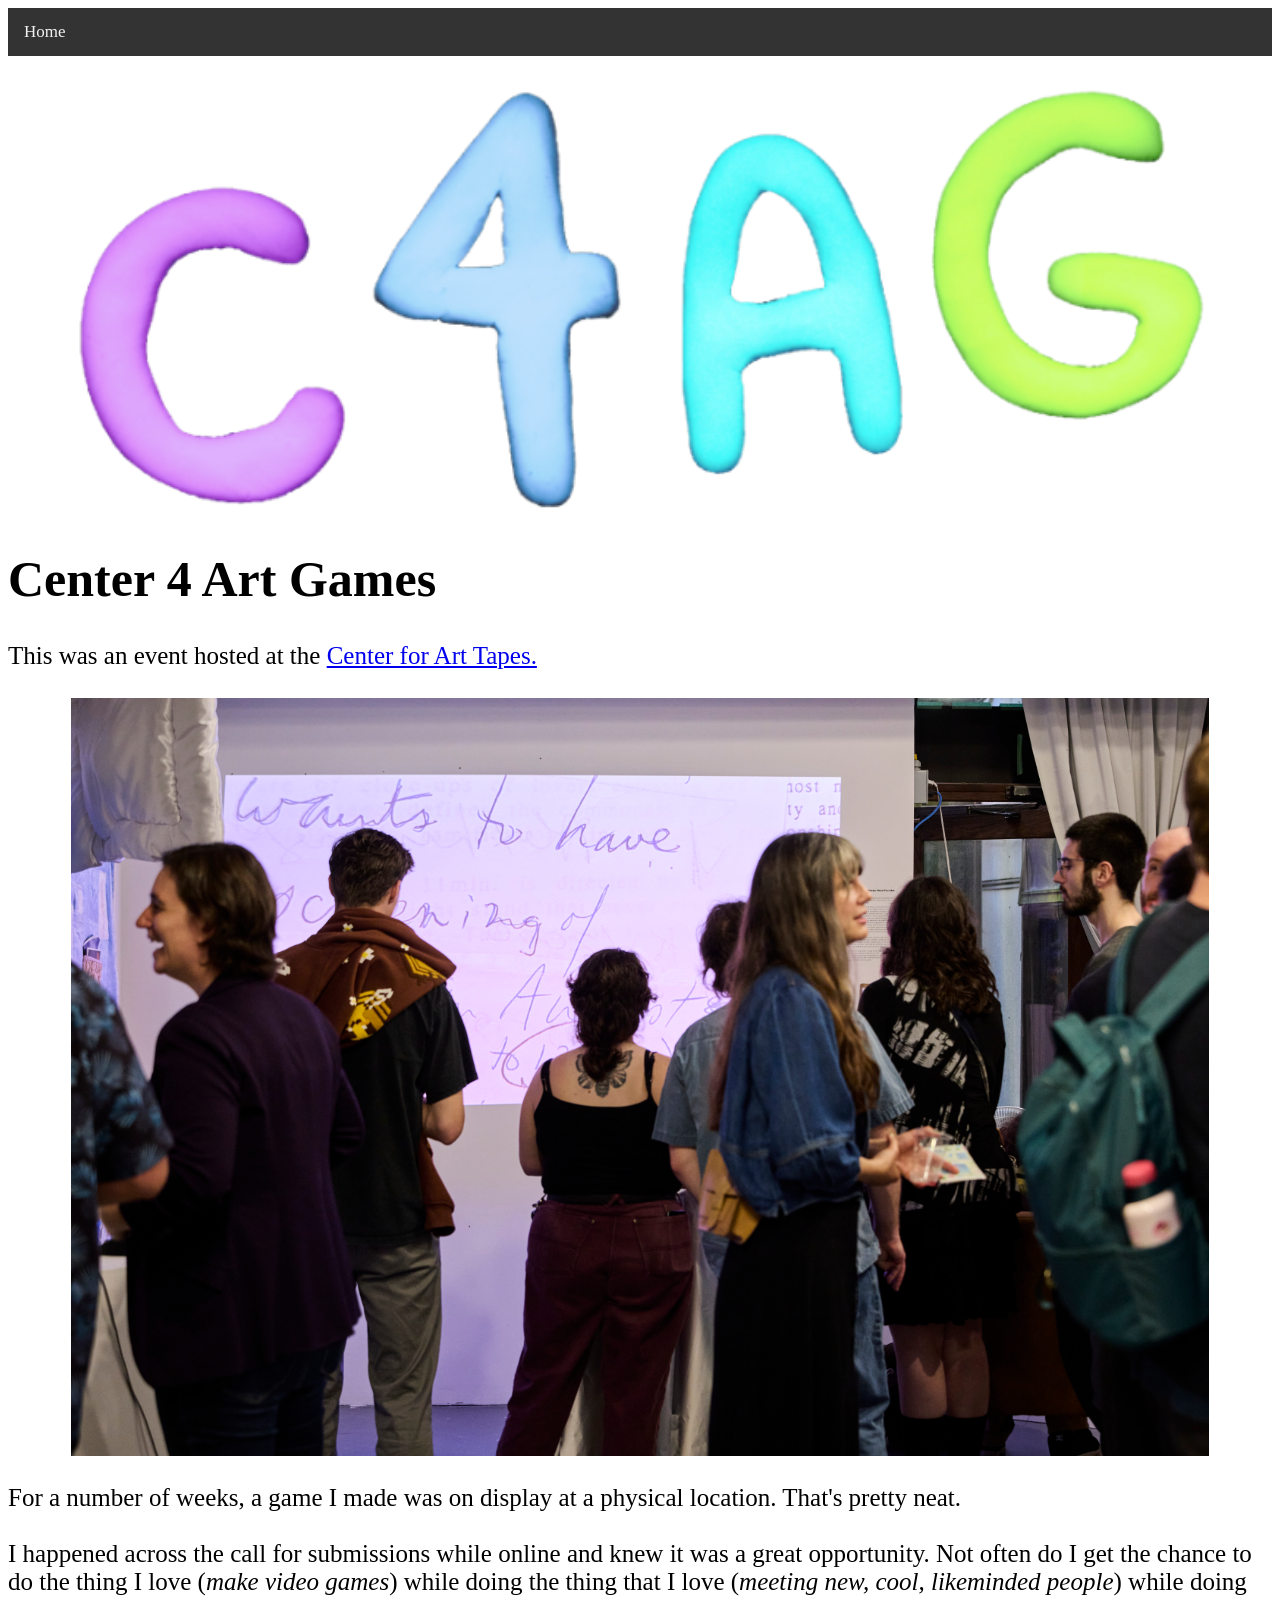
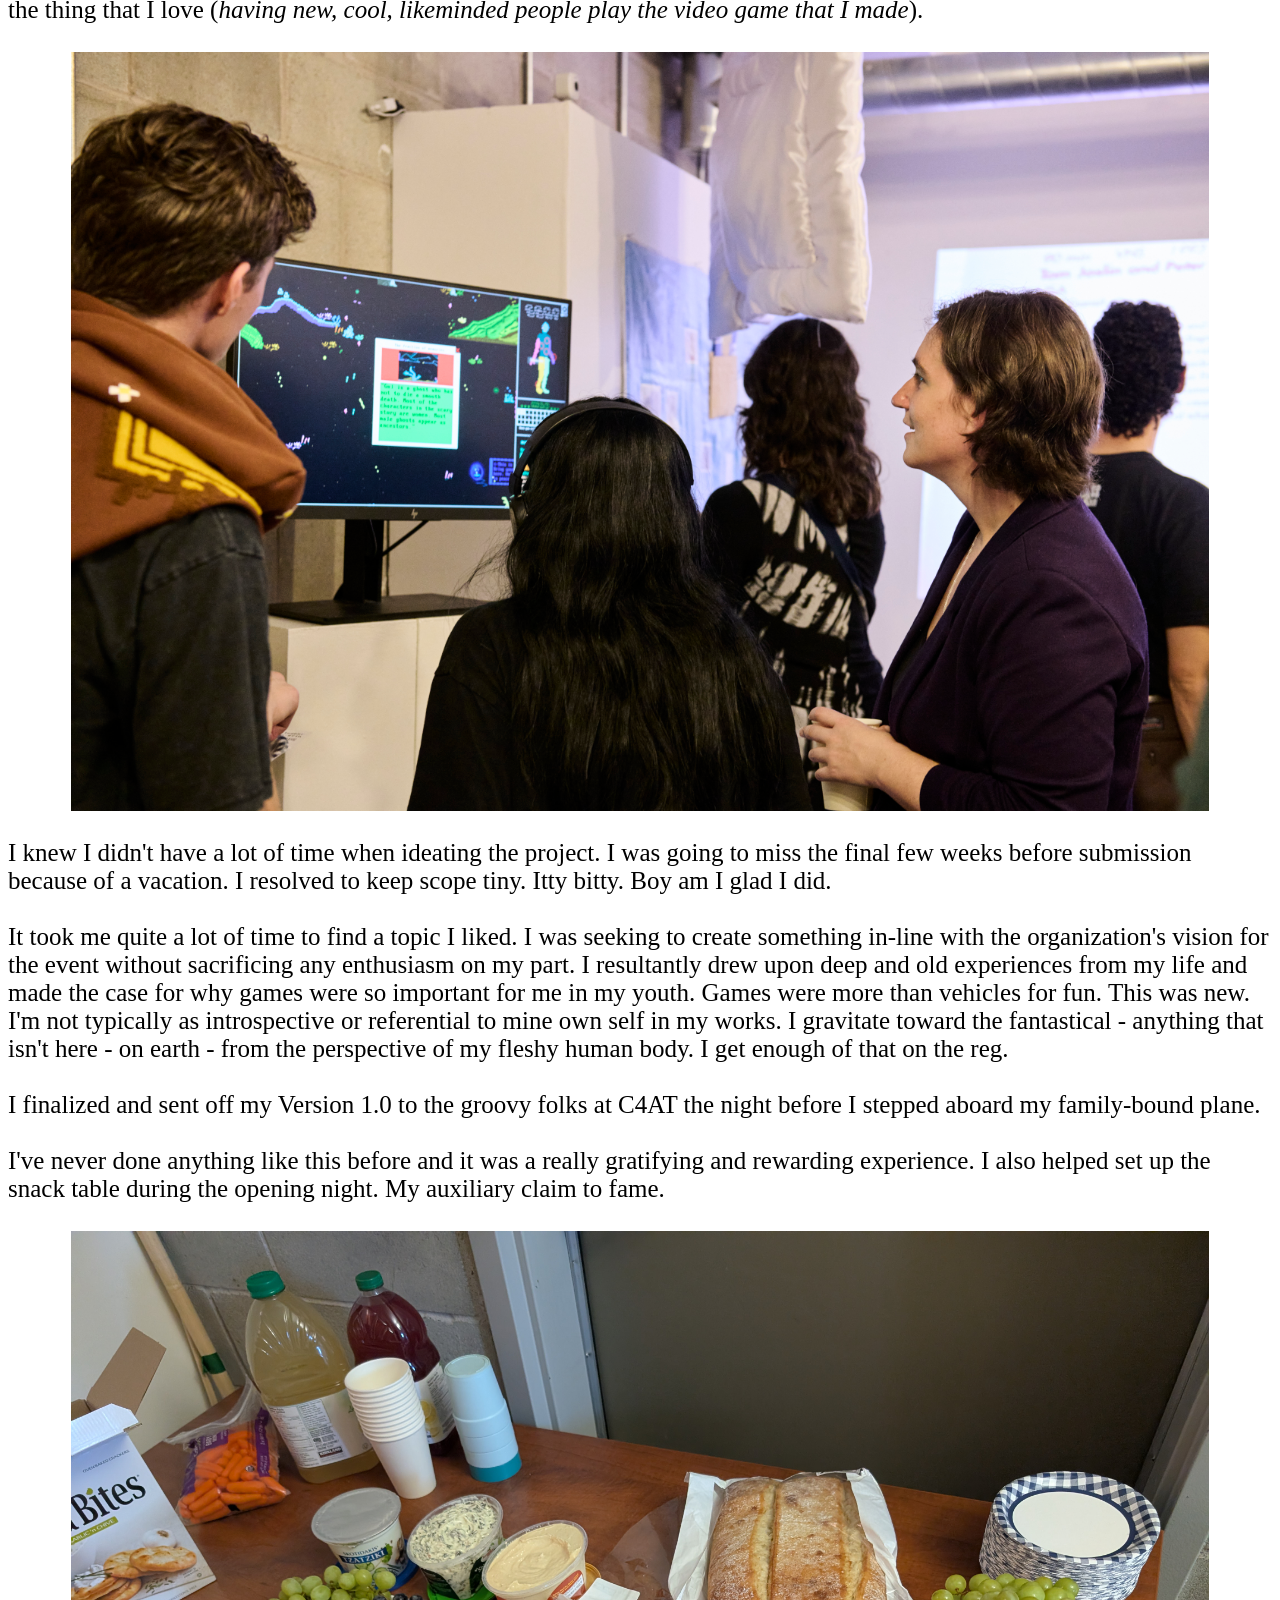
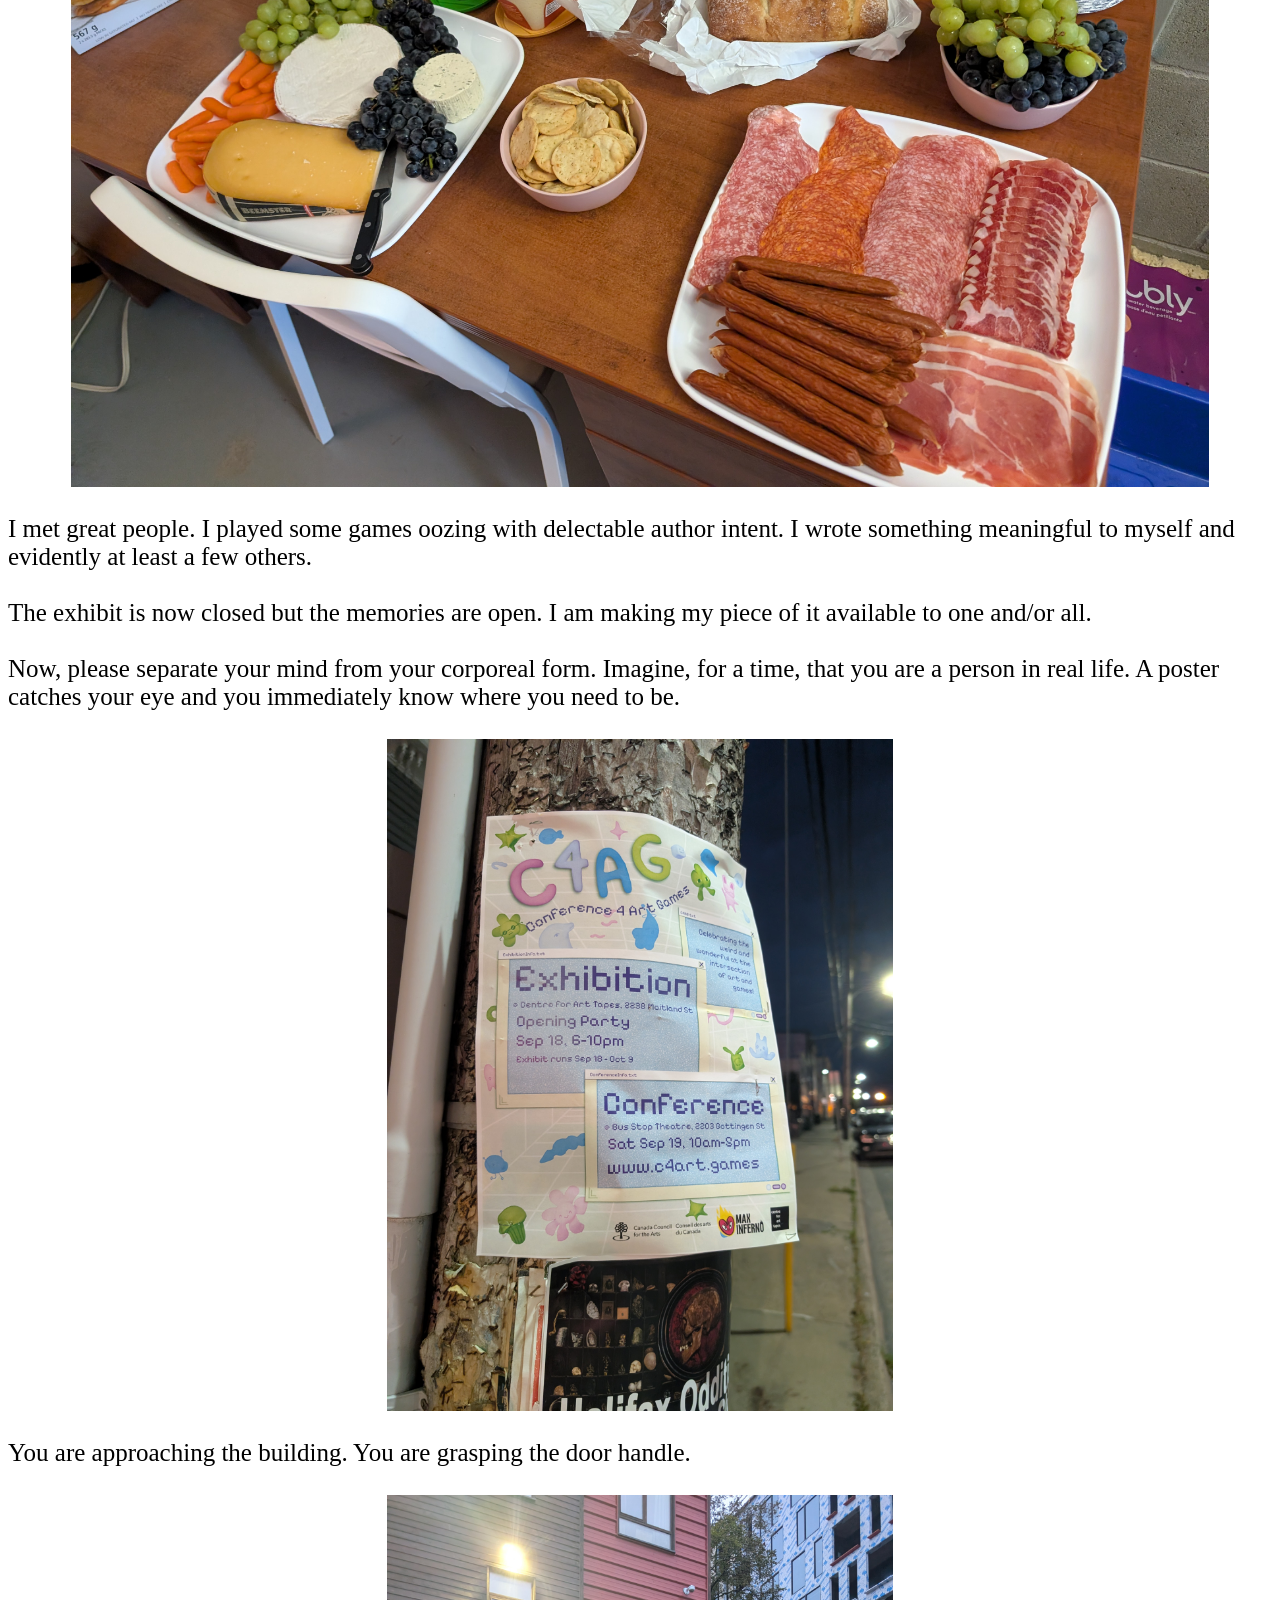
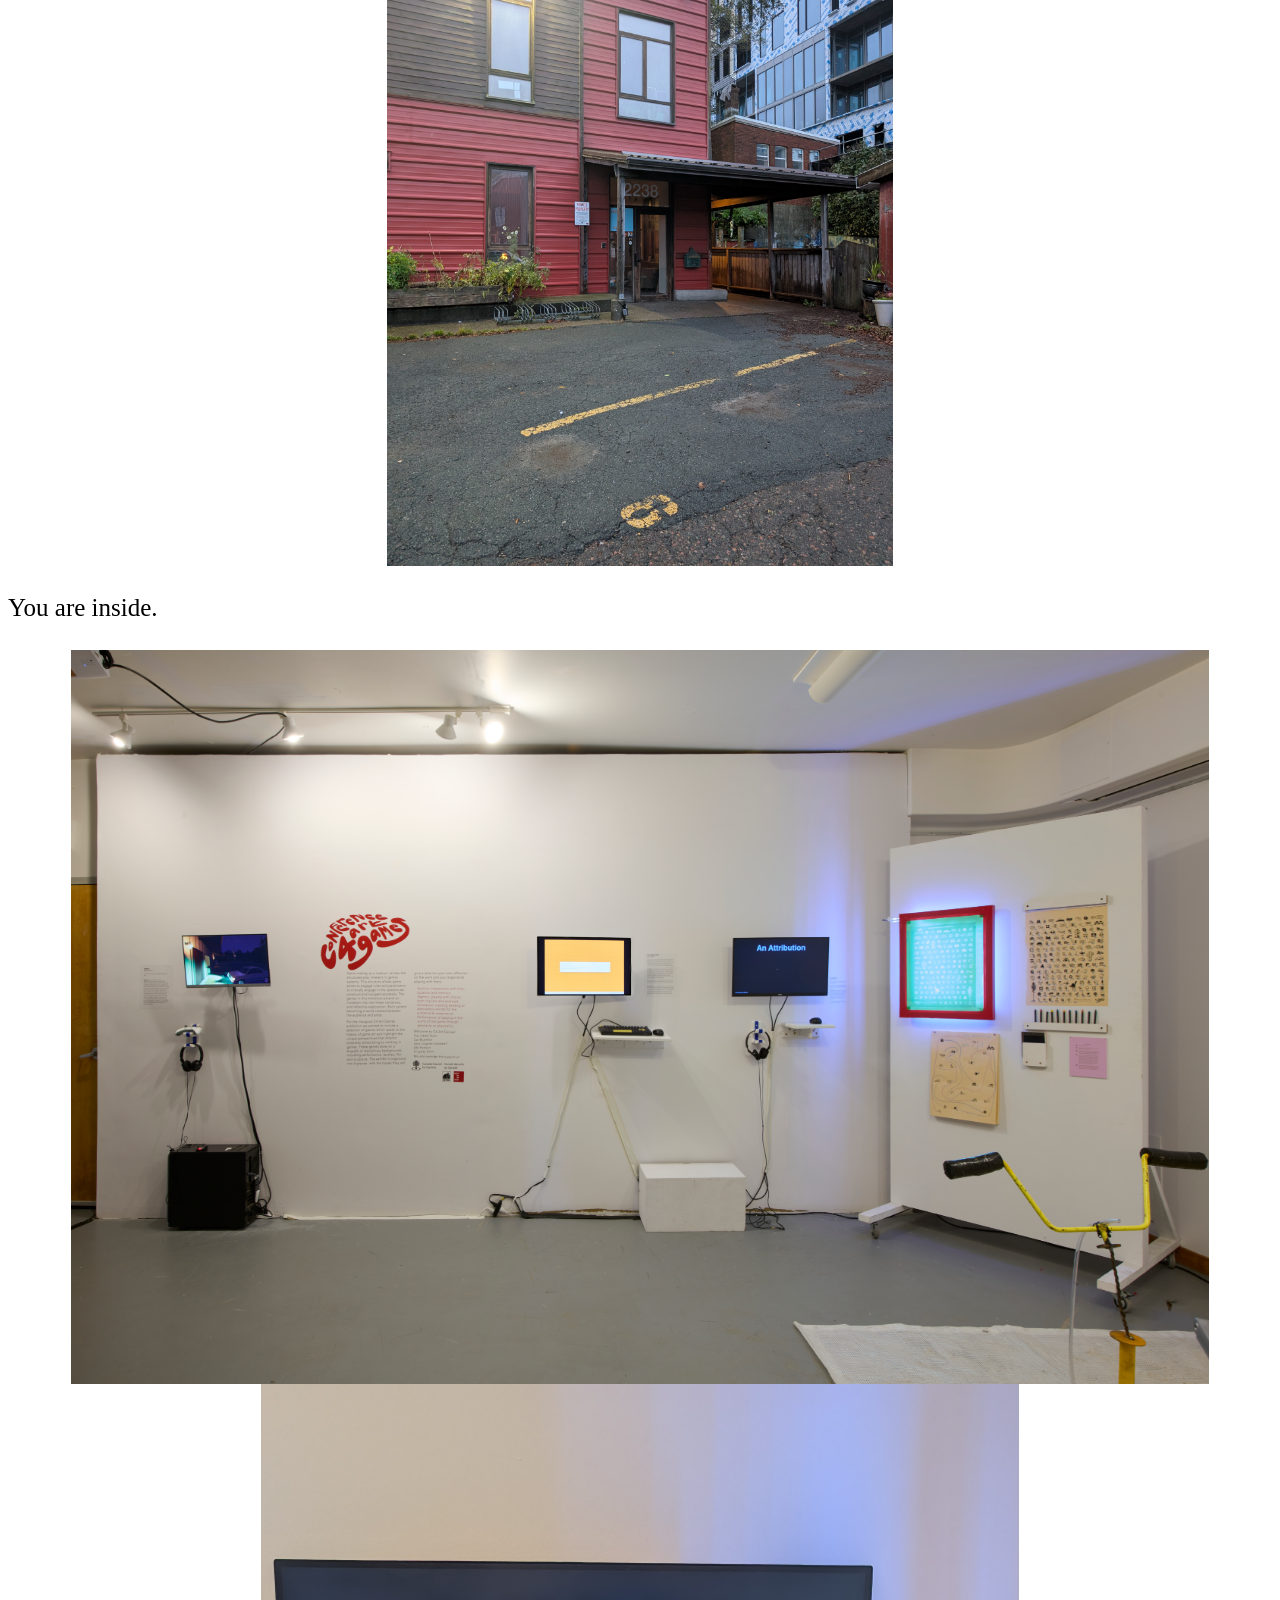
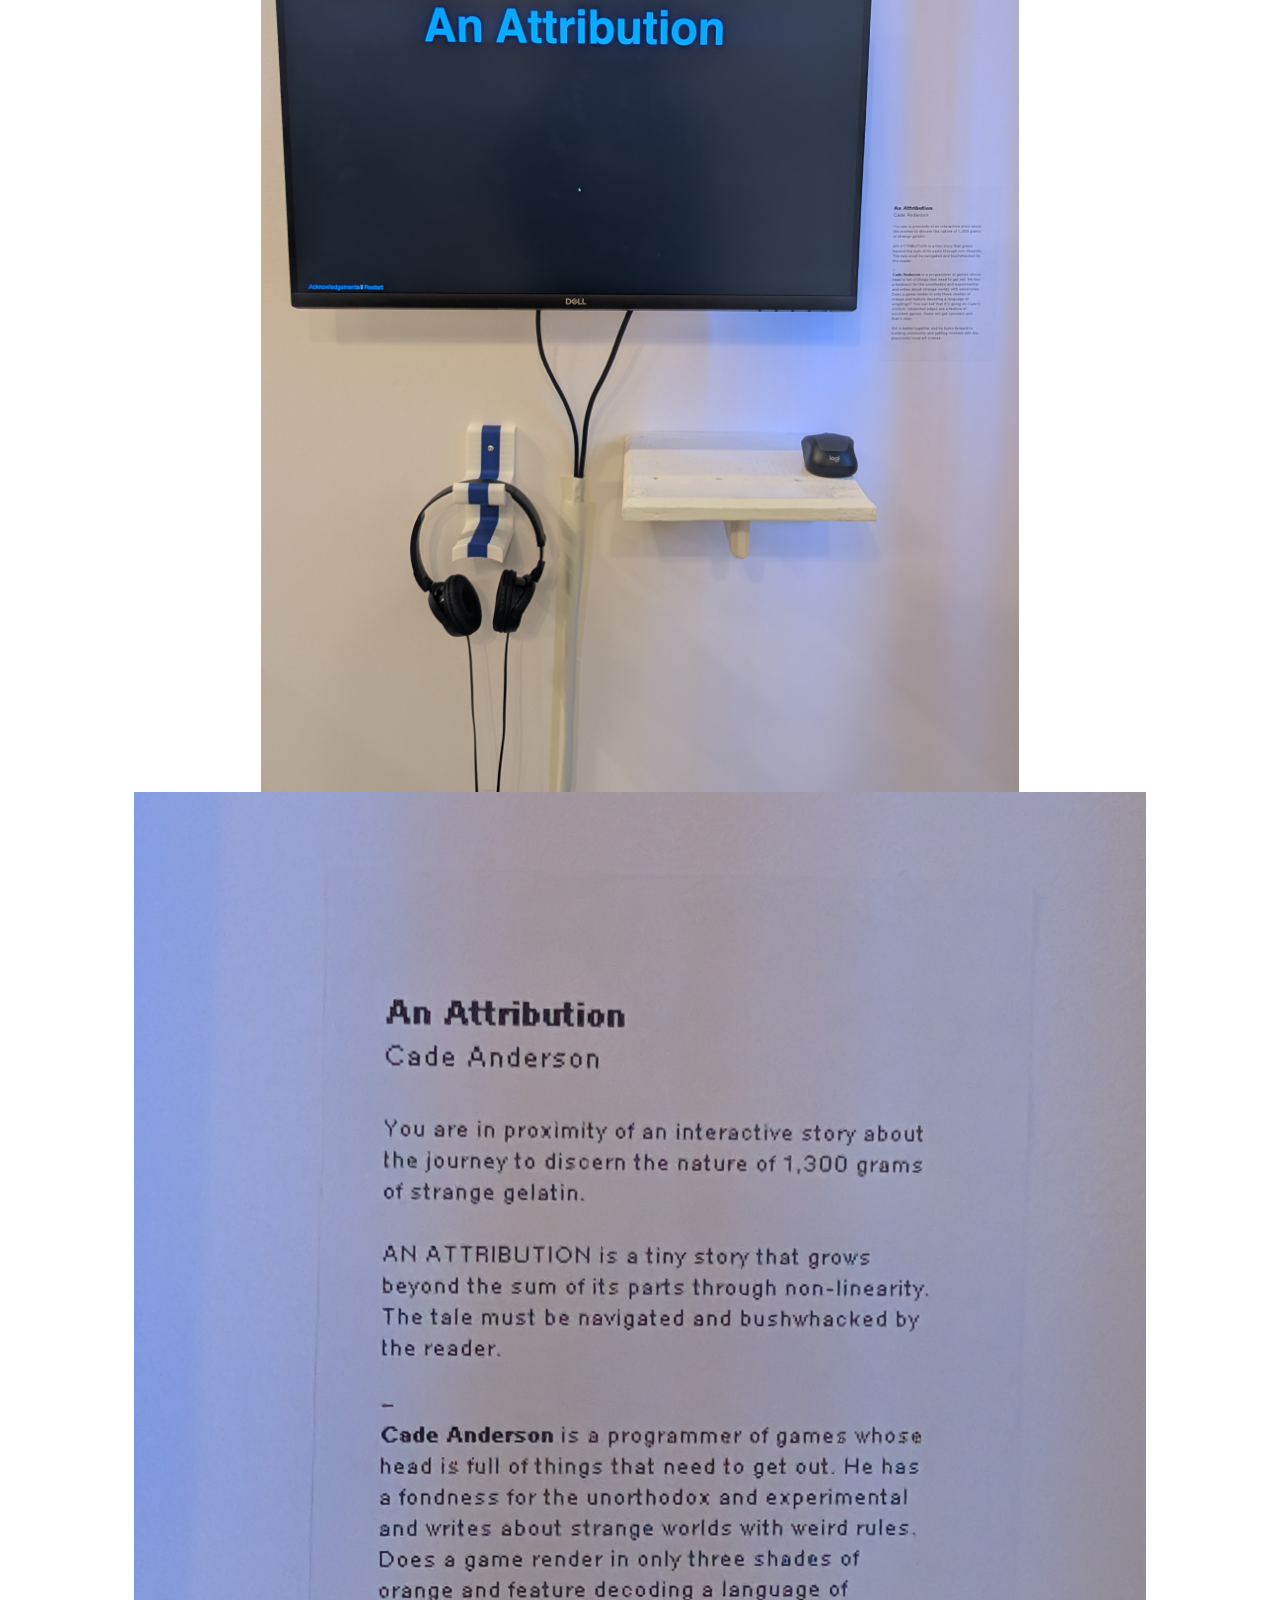
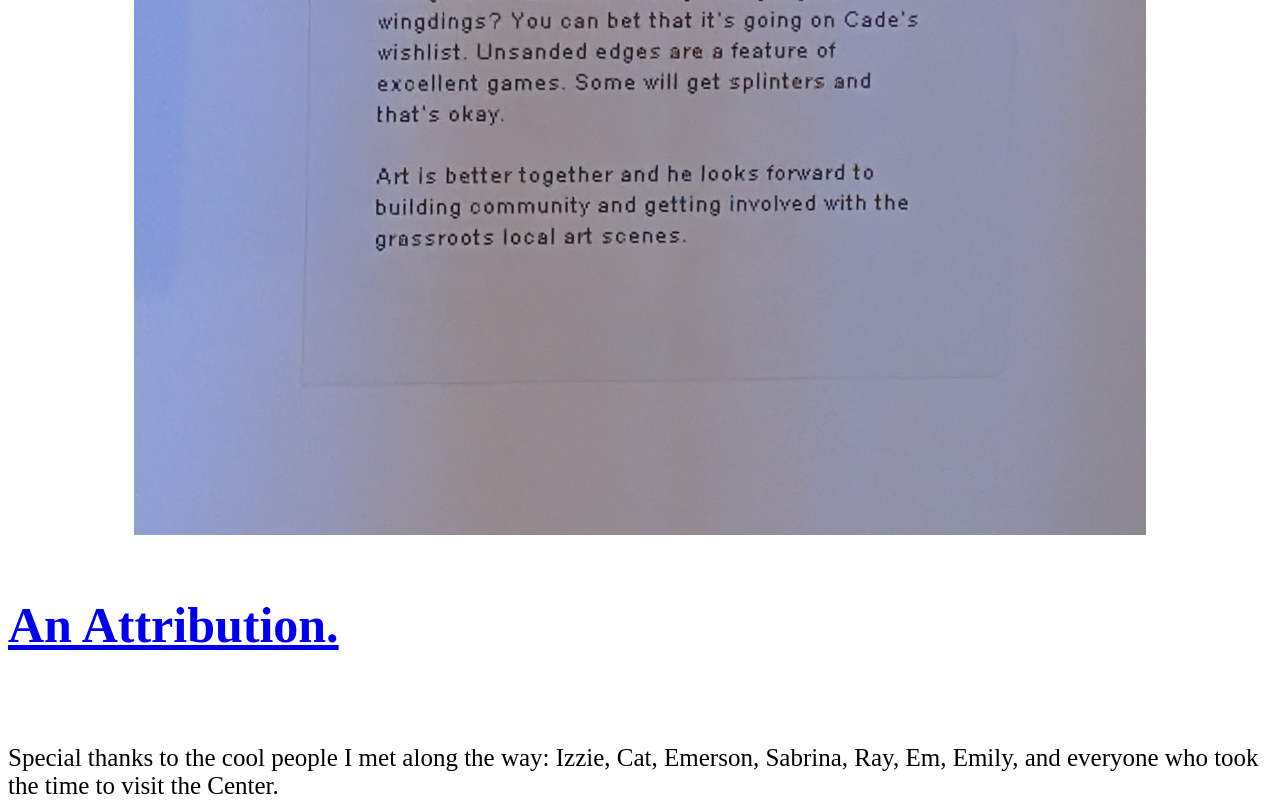
==== articles/c4ag/c4ag.html @ 06955ce1 "." ====
<html>
    <head>
        <TITLE>Center 4 Art Games</TITLE>
        <link rel="stylesheet" href="../../mystyle.css">
    </head>

    <div class="topnav">
        <a href="../../index.html">Home</a>
    </div>
    <br>
    <img src="c4ag.png" width="90%" alt="" class="center">
    <h1>Center 4 Art Games</h1>

    This was an event hosted at the <a href="https://www.cfat.ca/">Center for Art Tapes.</a> 
    <br><br>

    <img src="event1.jpg" width="90%" alt="" class="center">
    <br>
    For a number of weeks, a game I made was on display at a physical location. That's pretty neat.
    <br><br>
    
    I happened across the call for submissions while online and knew it was a great opportunity. Not often do I get the chance to do the thing I love (<i>make video games</i>) while doing the thing that I love (<i>meeting new, cool, likeminded people</i>) while doing the thing that I love (<i>having new, cool, likeminded people play the video game that I made</i>).
    <br><br>
    <img src="event2.jpg" width="90%" alt="" class="center">
    <br>
    
    I knew I didn't have a lot of time when ideating the project. I was going to miss the final few weeks before submission because of a vacation. I resolved to keep scope tiny. Itty bitty. Boy am I glad I did.
    <br><br>
    It took me quite a lot of time to find a topic I liked. I was seeking to create something in-line with the organization's vision for the event without sacrificing any enthusiasm on my part. I resultantly drew upon deep and old experiences from my life and made the case for why games were so important for me in my youth. Games were more than vehicles for fun.
    This was new. I'm not typically as introspective or referential to mine own self in my works. I gravitate toward the fantastical - anything that isn't here - on earth - from the perspective of my fleshy human body. I get enough of that on the reg.
    <br><br>
     I finalized and sent off my Version 1.0 to the groovy folks at C4AT the night before I stepped aboard my family-bound plane.
    <br><br>
    I've never done anything like this before and it was a really gratifying and rewarding experience. I also helped set up the snack table during the opening night. My auxiliary claim to fame.
    <br><br>
    <img src="food.jpg" width="90%" alt="" class="center">

    <br>
    I met great people. I played some games oozing with delectable author intent. I wrote something meaningful to myself and evidently at least a few others. 
    <br><br>
    The exhibit is now closed but the memories are open. I am making my piece of it available to one and/or all. 
    <br><br>

    Now, please separate your mind from your corporeal form. Imagine, for a time, that you are a person in real life. A poster catches your eye and you immediately know where you need to be. 

    <br><br>
    <img src="poster.jpg" width="40%" alt="" class="center">
    <br>

    You are approaching the building. You are grasping the door handle. 

    <br><br>
    <img src="building.jpg" width="40%" alt="" class="center">
    <br>
    
    You are inside.
    <br><br>
    <img src="event3.jpg" width="90%" alt="" class="center">
    <img src="event4.jpg" width="60%" alt="" class="center">
    <img src="event5.jpg" width="80%" alt="" class="center">

    <br>
    <h1><a href="https://edacth.itch.io/an-attribution">An Attribution.</a> </h1>
    <br><br>
    Special thanks to the cool people I met along the way: Izzie, Cat, Emerson, Sabrina, Ray, Em, Emily, and everyone who took the time to visit the Center.
</html>
---- mystyle.css ----
.center {
  display: block;
  margin-left: auto;
  margin-right: auto;
  /* width: 50%; */
}

.callout {
  border:2px solid black;
  background-color:rgb(208, 240, 193);
}

.callout2 {
  /* border:2px solid black; */
  background-color:rgb(214, 235, 205);
  font-size: 20px;
  /* text-align: center; */
  padding-top: 14px;
  padding-bottom: 16px;
  padding-left: 32px;
  padding-right: 32px;
}

body {
    font-size: 25px;
}

.article {
  font-size: 28px;
}

.date {
  font-size: 17px;
  /* margin: 0px; */
}

.topnav {
  background-color: #333;
  overflow: hidden;
}

/* Style the links inside the navigation bar */
.topnav a {
  float: left;
  color: #f2f2f2;
  text-align: center;
  padding: 14px 16px;
  text-decoration: none;
  font-size: 17px;
}

/* Change the color of links on hover */
.topnav a:hover {
  background-color: #ddd;
  color: black;
}

/* Add a color to the active/current link */
.topnav a.active {
  background-color: #04AA6D;
  color: white;
}
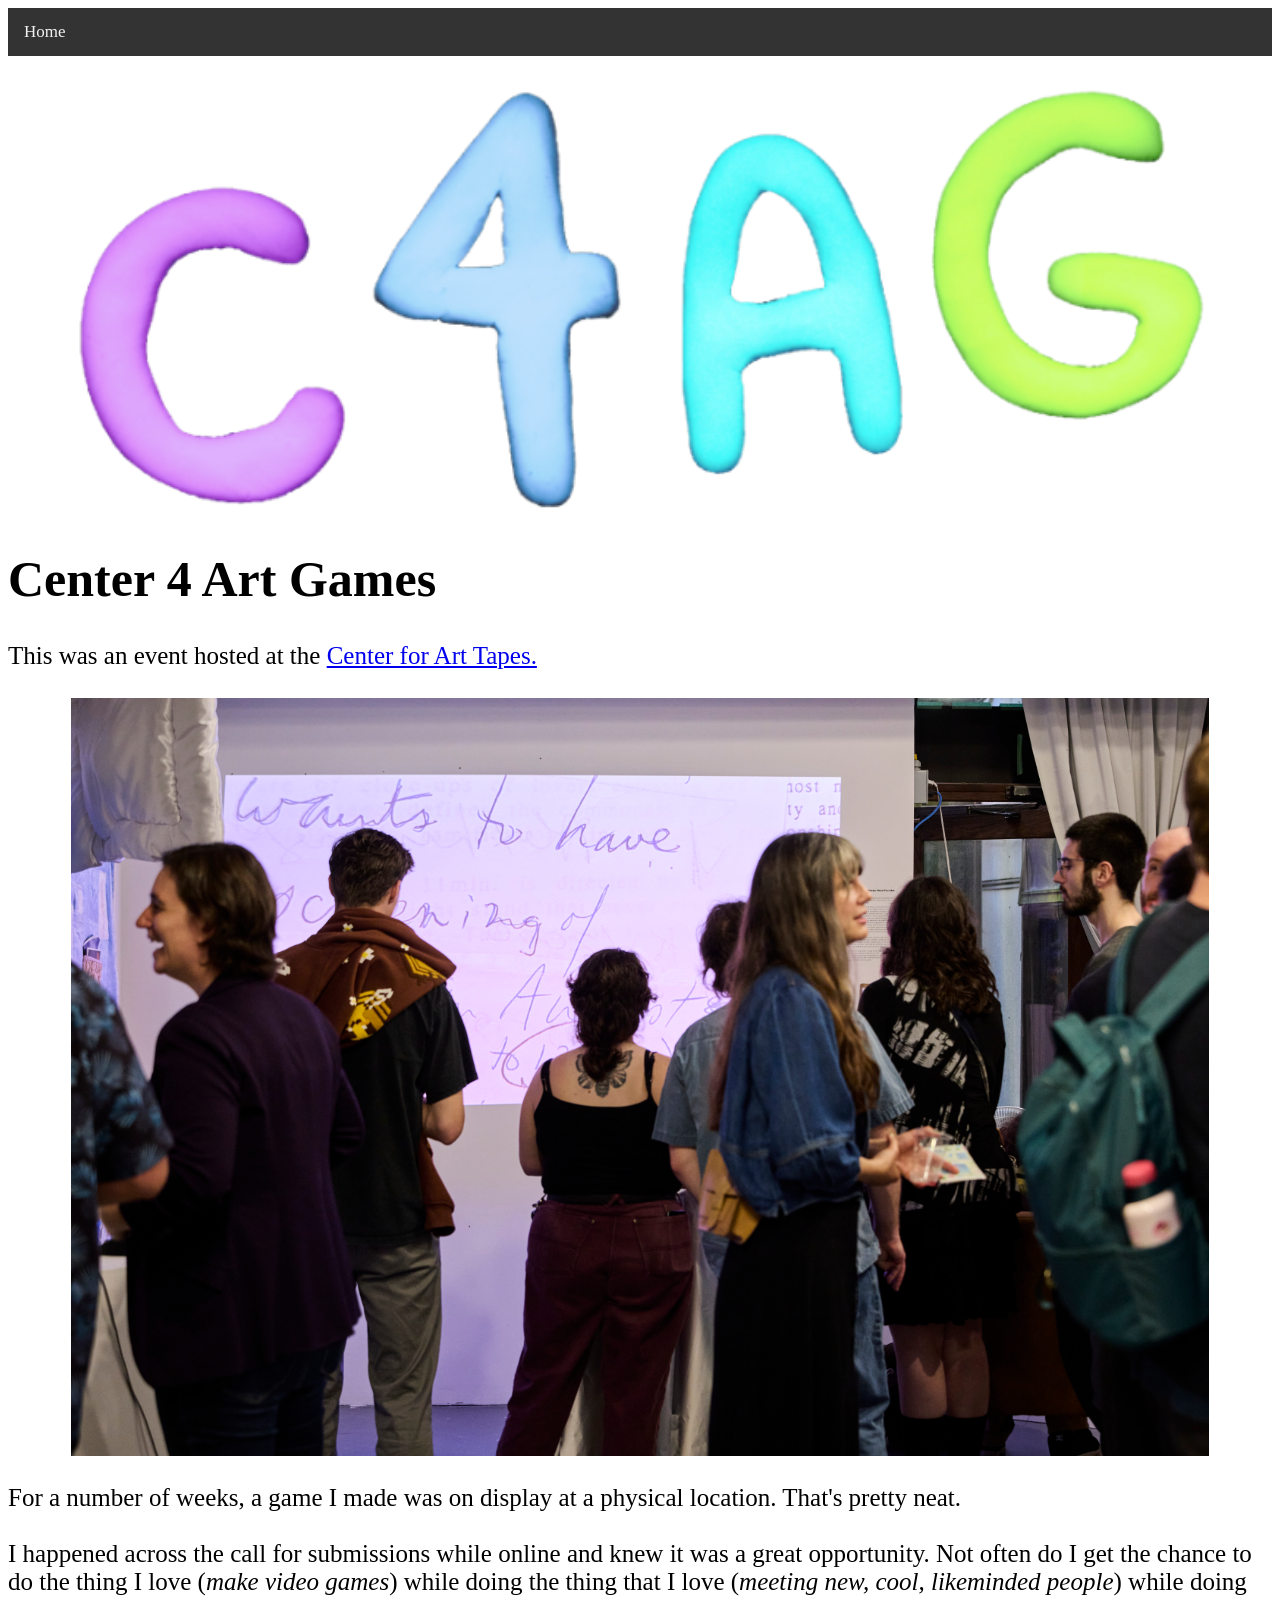
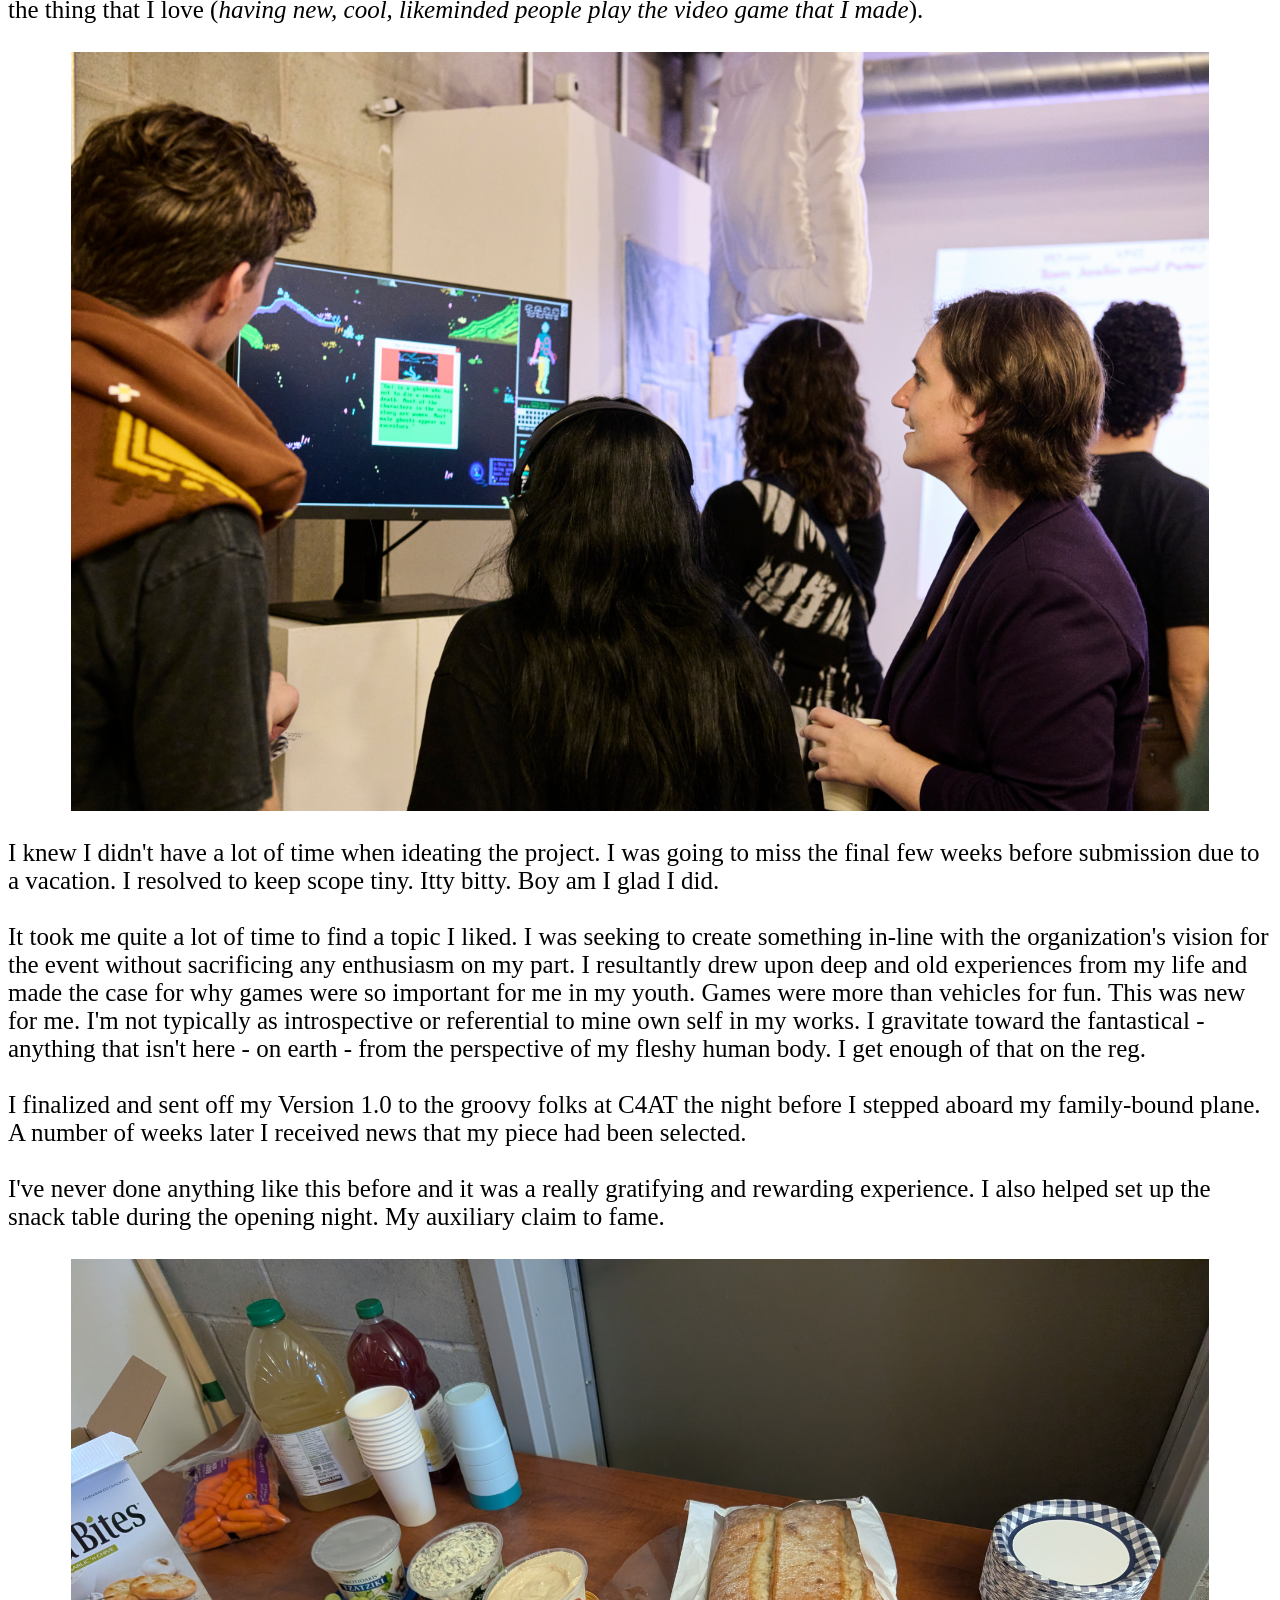
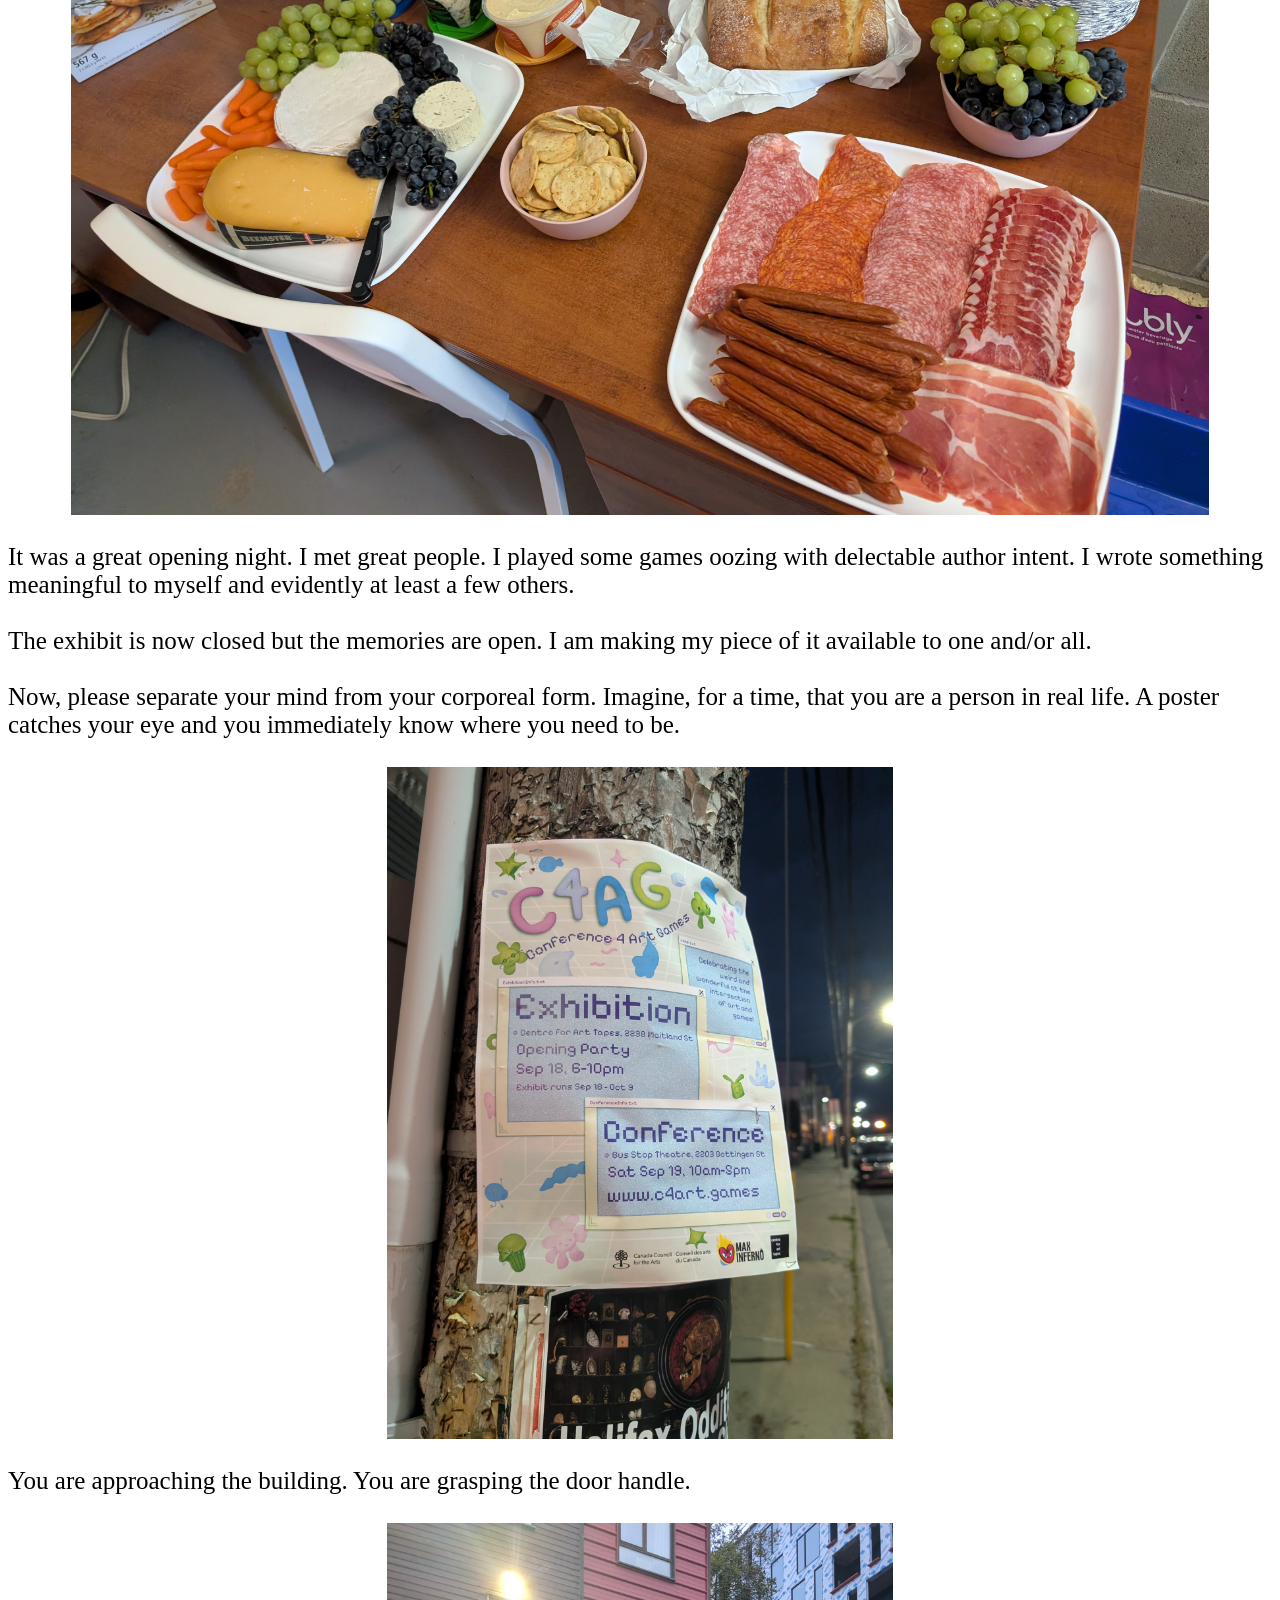
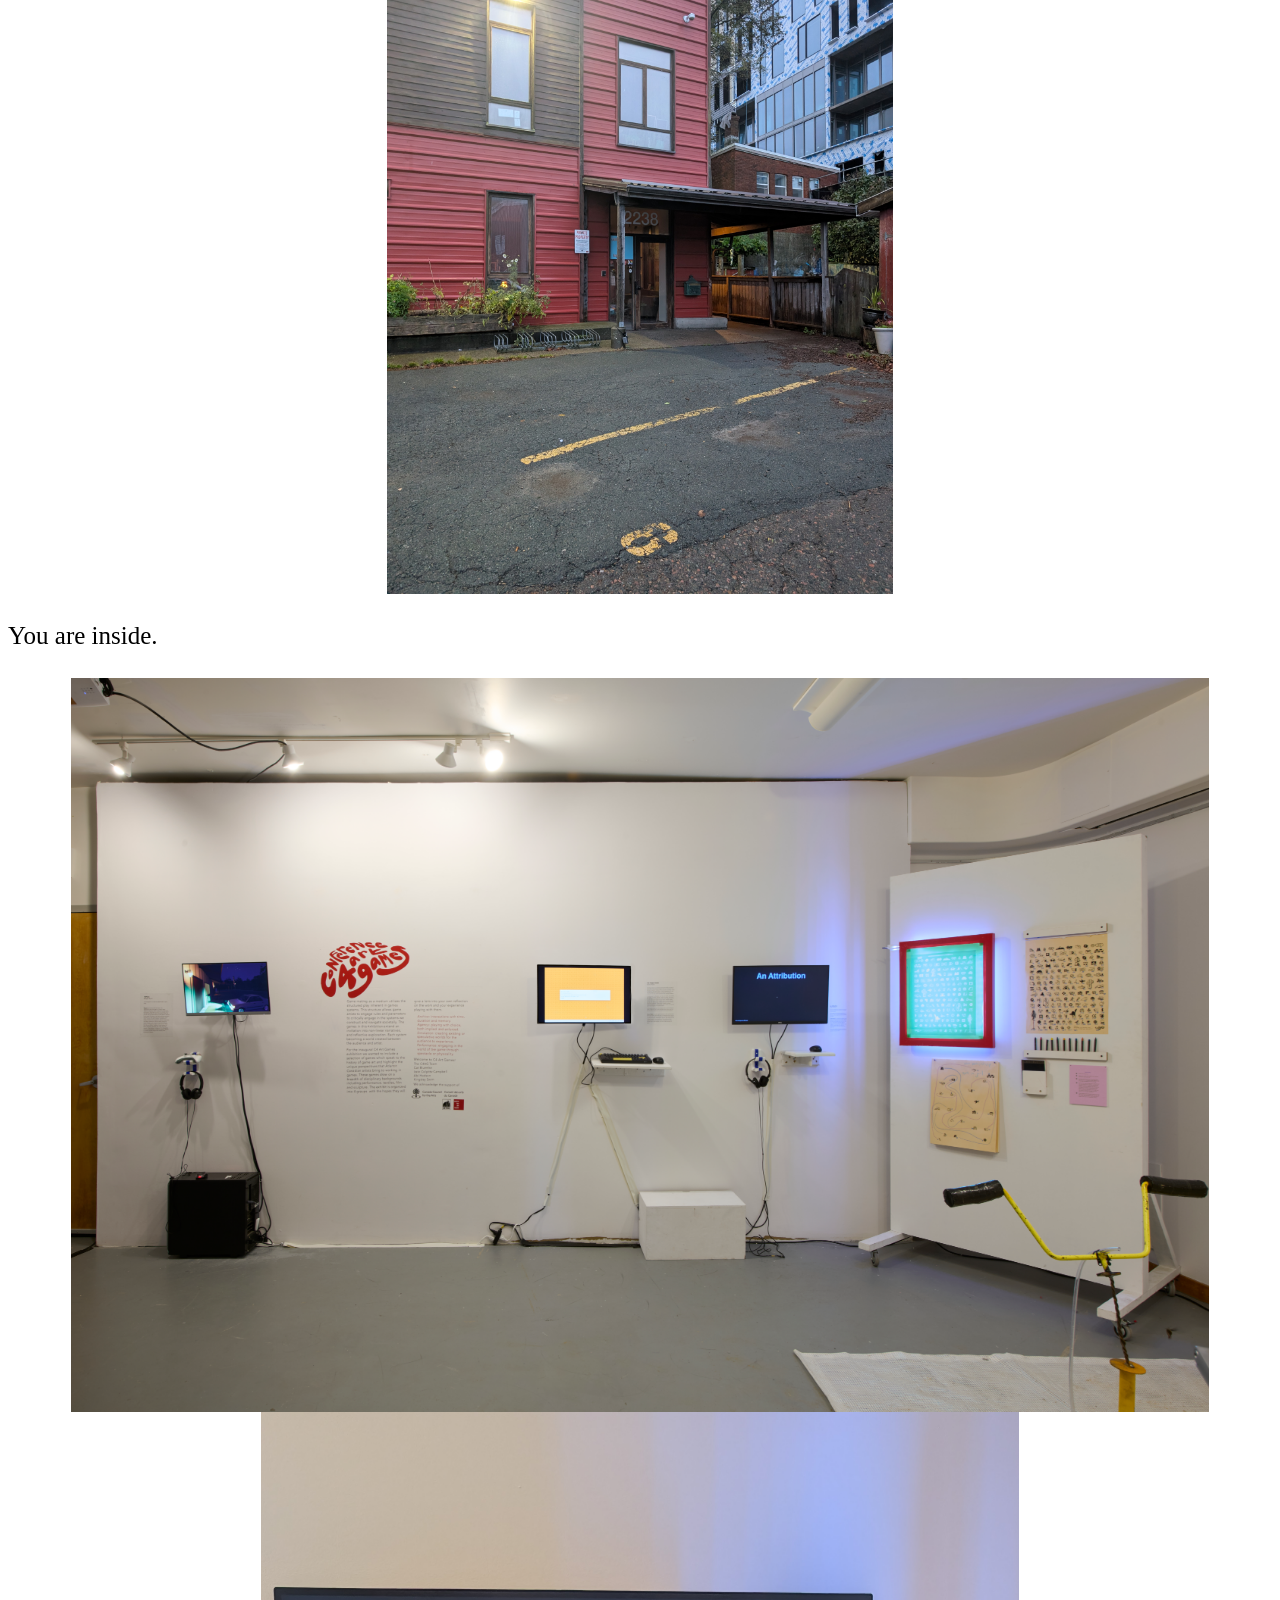
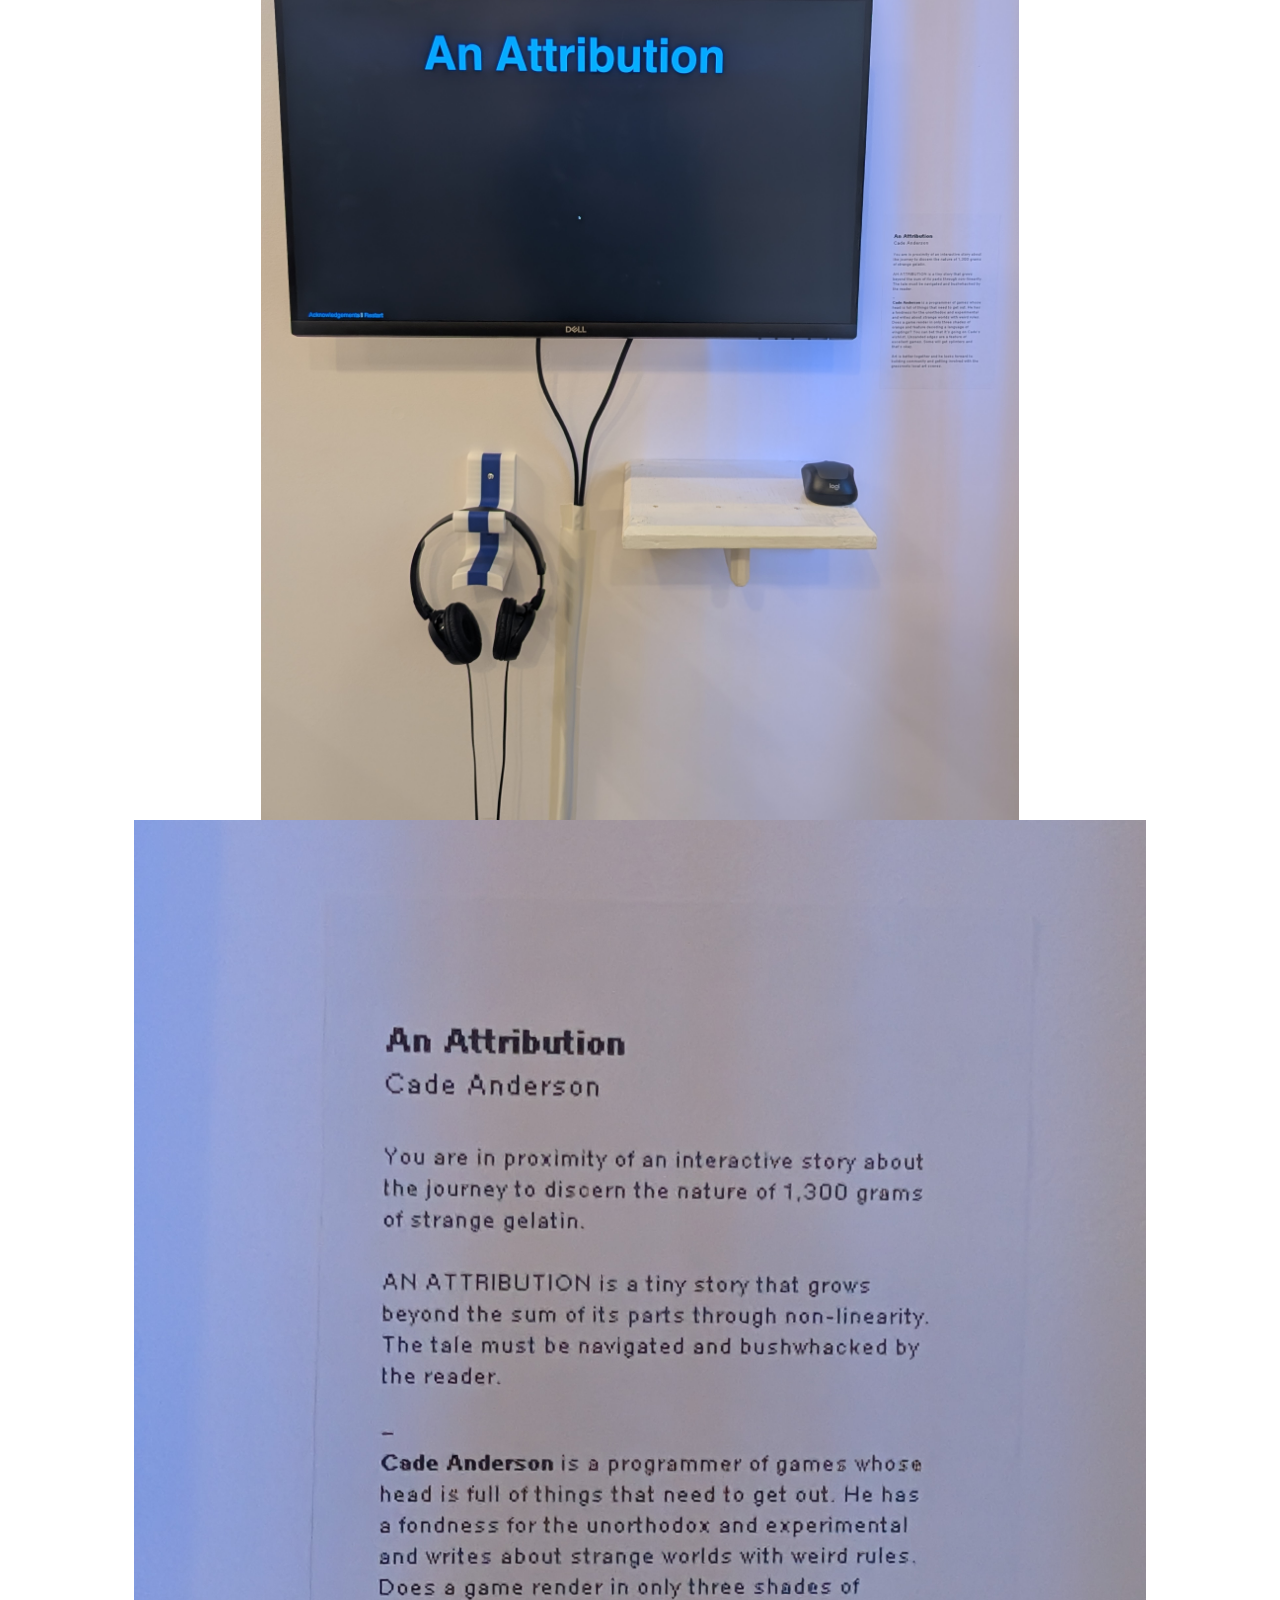
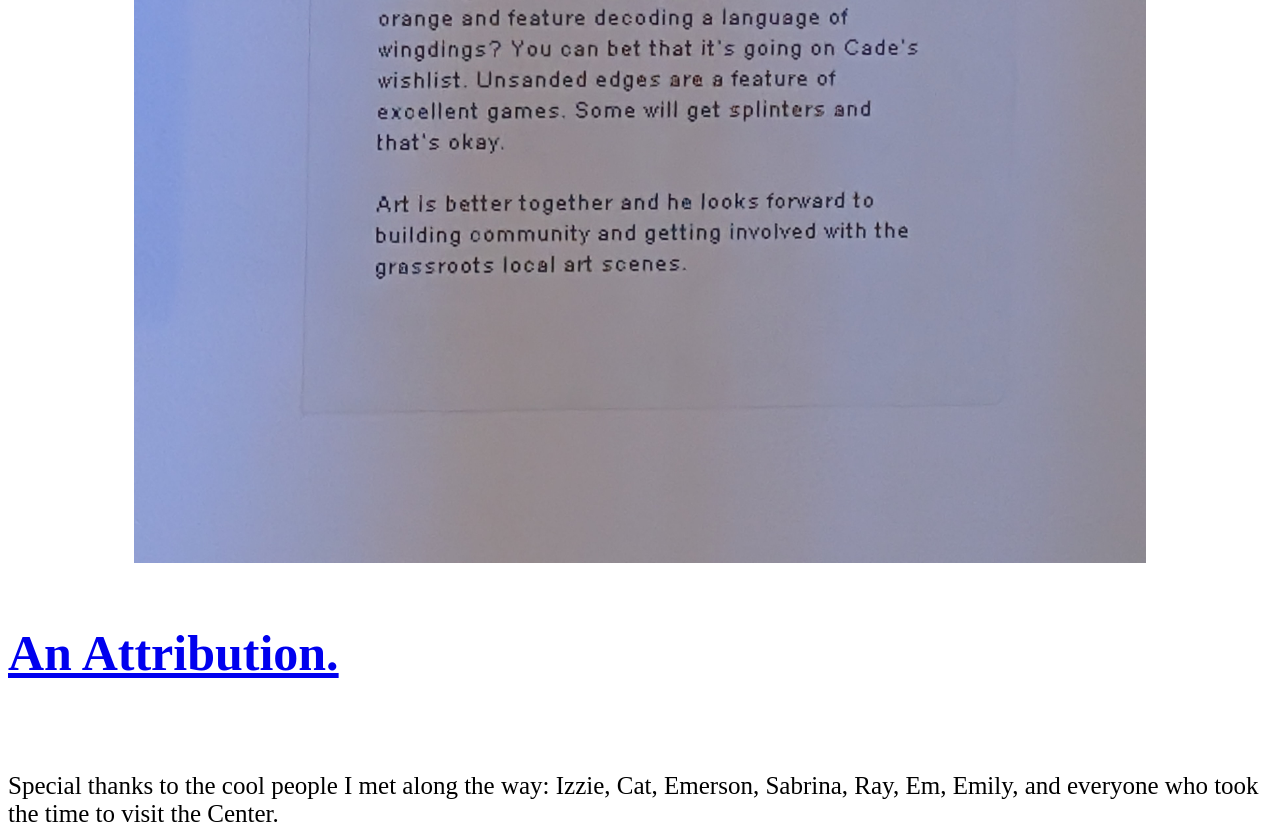
==== commit f9e5c4b1: "." ====
--- a/articles/c4ag/c4ag.html
+++ b/articles/c4ag/c4ag.html
@@ -24,19 +24,19 @@
     <img src="event2.jpg" width="90%" alt="" class="center">
     <br>
     
-    I knew I didn't have a lot of time when ideating the project. I was going to miss the final few weeks before submission because of a vacation. I resolved to keep scope tiny. Itty bitty. Boy am I glad I did.
+    I knew I didn't have a lot of time when ideating the project. I was going to miss the final few weeks before submission due to a vacation. I resolved to keep scope tiny. Itty bitty. Boy am I glad I did.
     <br><br>
     It took me quite a lot of time to find a topic I liked. I was seeking to create something in-line with the organization's vision for the event without sacrificing any enthusiasm on my part. I resultantly drew upon deep and old experiences from my life and made the case for why games were so important for me in my youth. Games were more than vehicles for fun.
-    This was new. I'm not typically as introspective or referential to mine own self in my works. I gravitate toward the fantastical - anything that isn't here - on earth - from the perspective of my fleshy human body. I get enough of that on the reg.
+    This was new for me. I'm not typically as introspective or referential to mine own self in my works. I gravitate toward the fantastical - anything that isn't here - on earth - from the perspective of my fleshy human body. I get enough of that on the reg.
     <br><br>
-     I finalized and sent off my Version 1.0 to the groovy folks at C4AT the night before I stepped aboard my family-bound plane.
+     I finalized and sent off my Version 1.0 to the groovy folks at C4AT the night before I stepped aboard my family-bound plane. A number of weeks later I received news that my piece had been selected.
     <br><br>
     I've never done anything like this before and it was a really gratifying and rewarding experience. I also helped set up the snack table during the opening night. My auxiliary claim to fame.
     <br><br>
     <img src="food.jpg" width="90%" alt="" class="center">
 
     <br>
-    I met great people. I played some games oozing with delectable author intent. I wrote something meaningful to myself and evidently at least a few others. 
+    It was a great opening night. I met great people. I played some games oozing with delectable author intent. I wrote something meaningful to myself and evidently at least a few others. 
     <br><br>
     The exhibit is now closed but the memories are open. I am making my piece of it available to one and/or all. 
     <br><br>
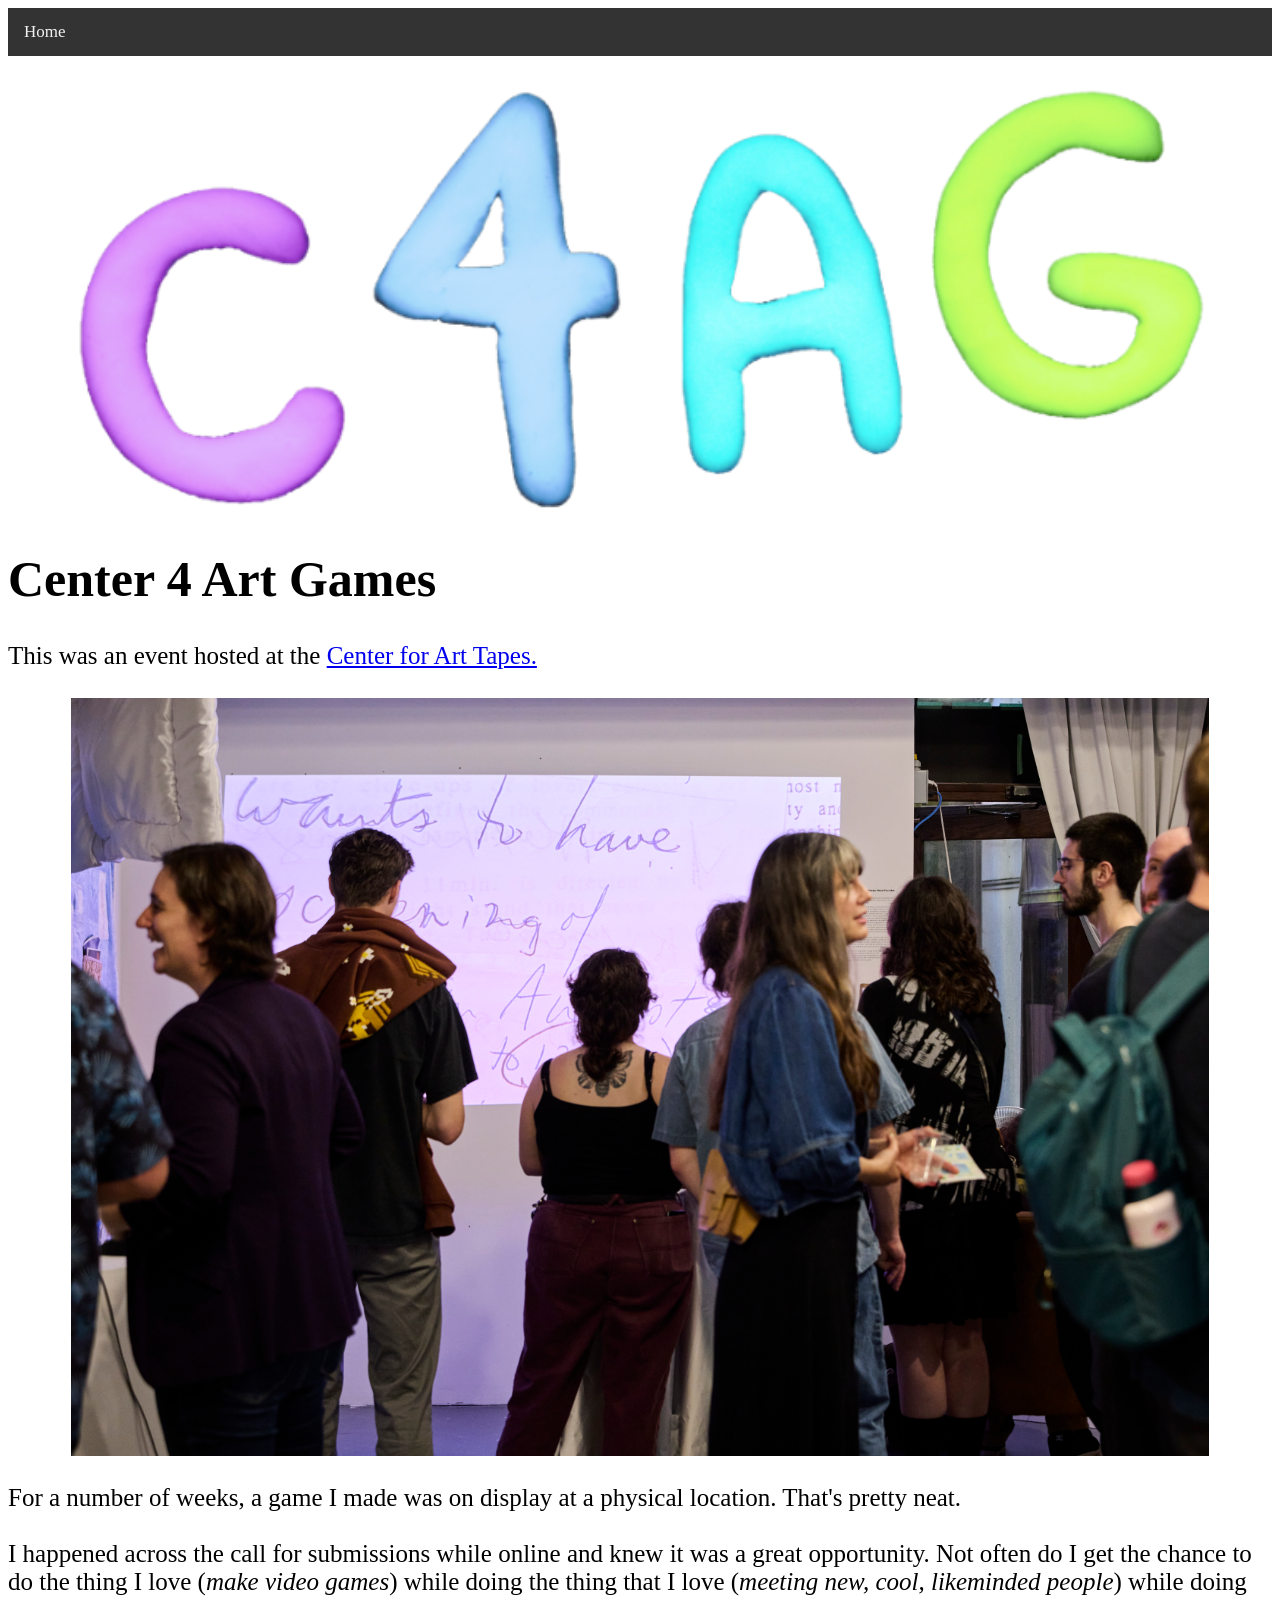
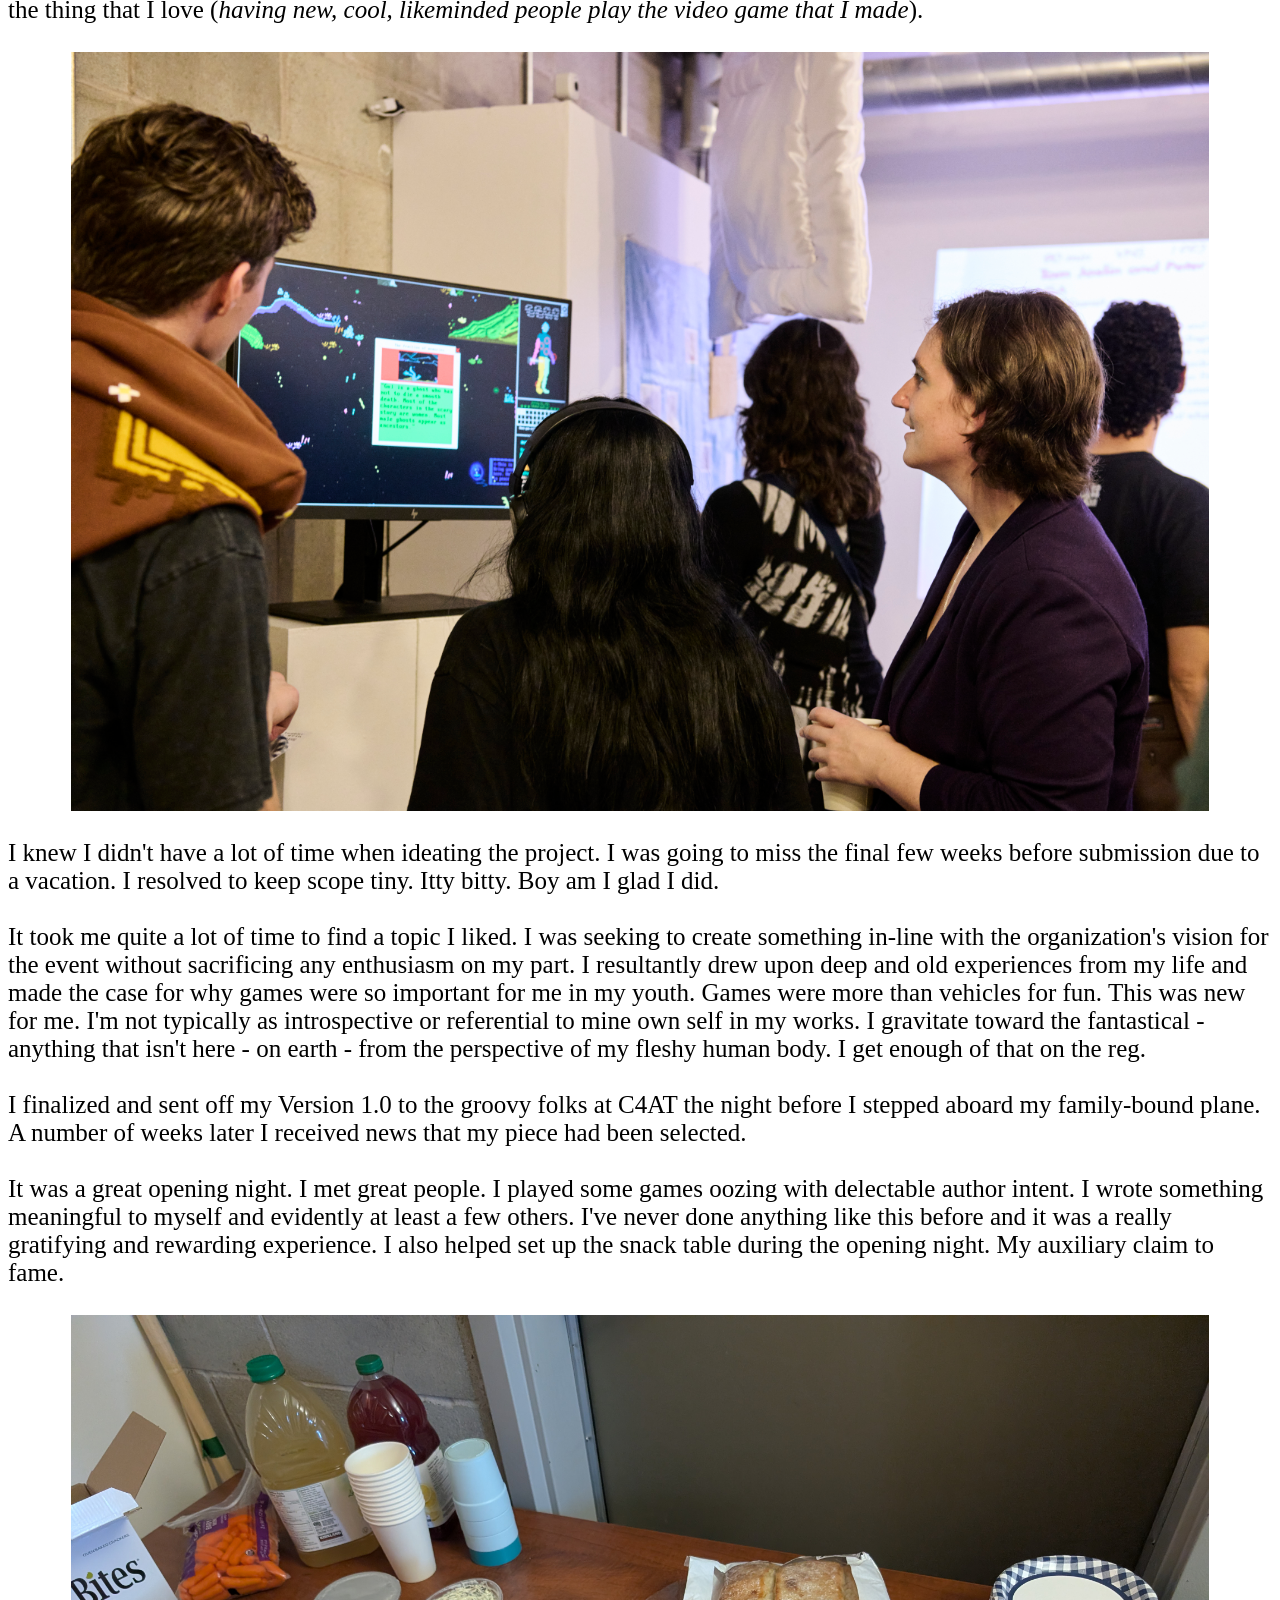
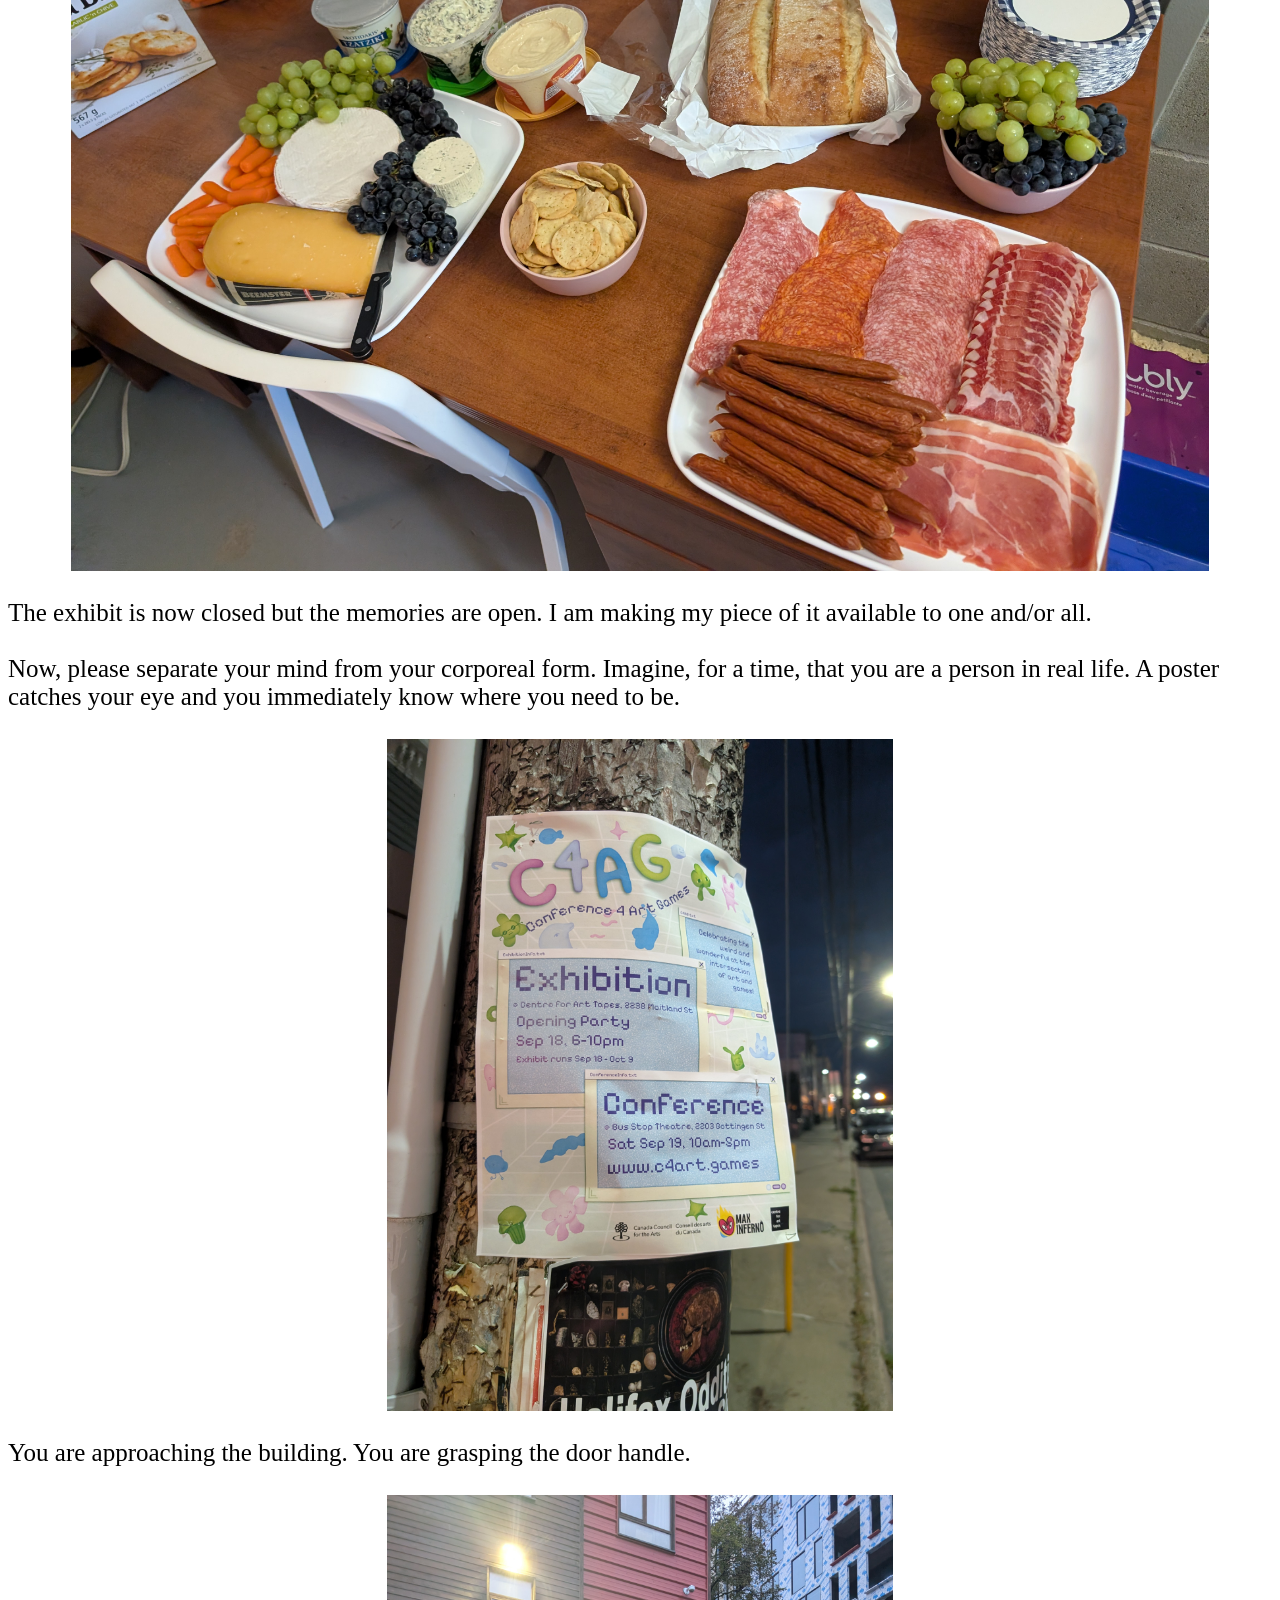
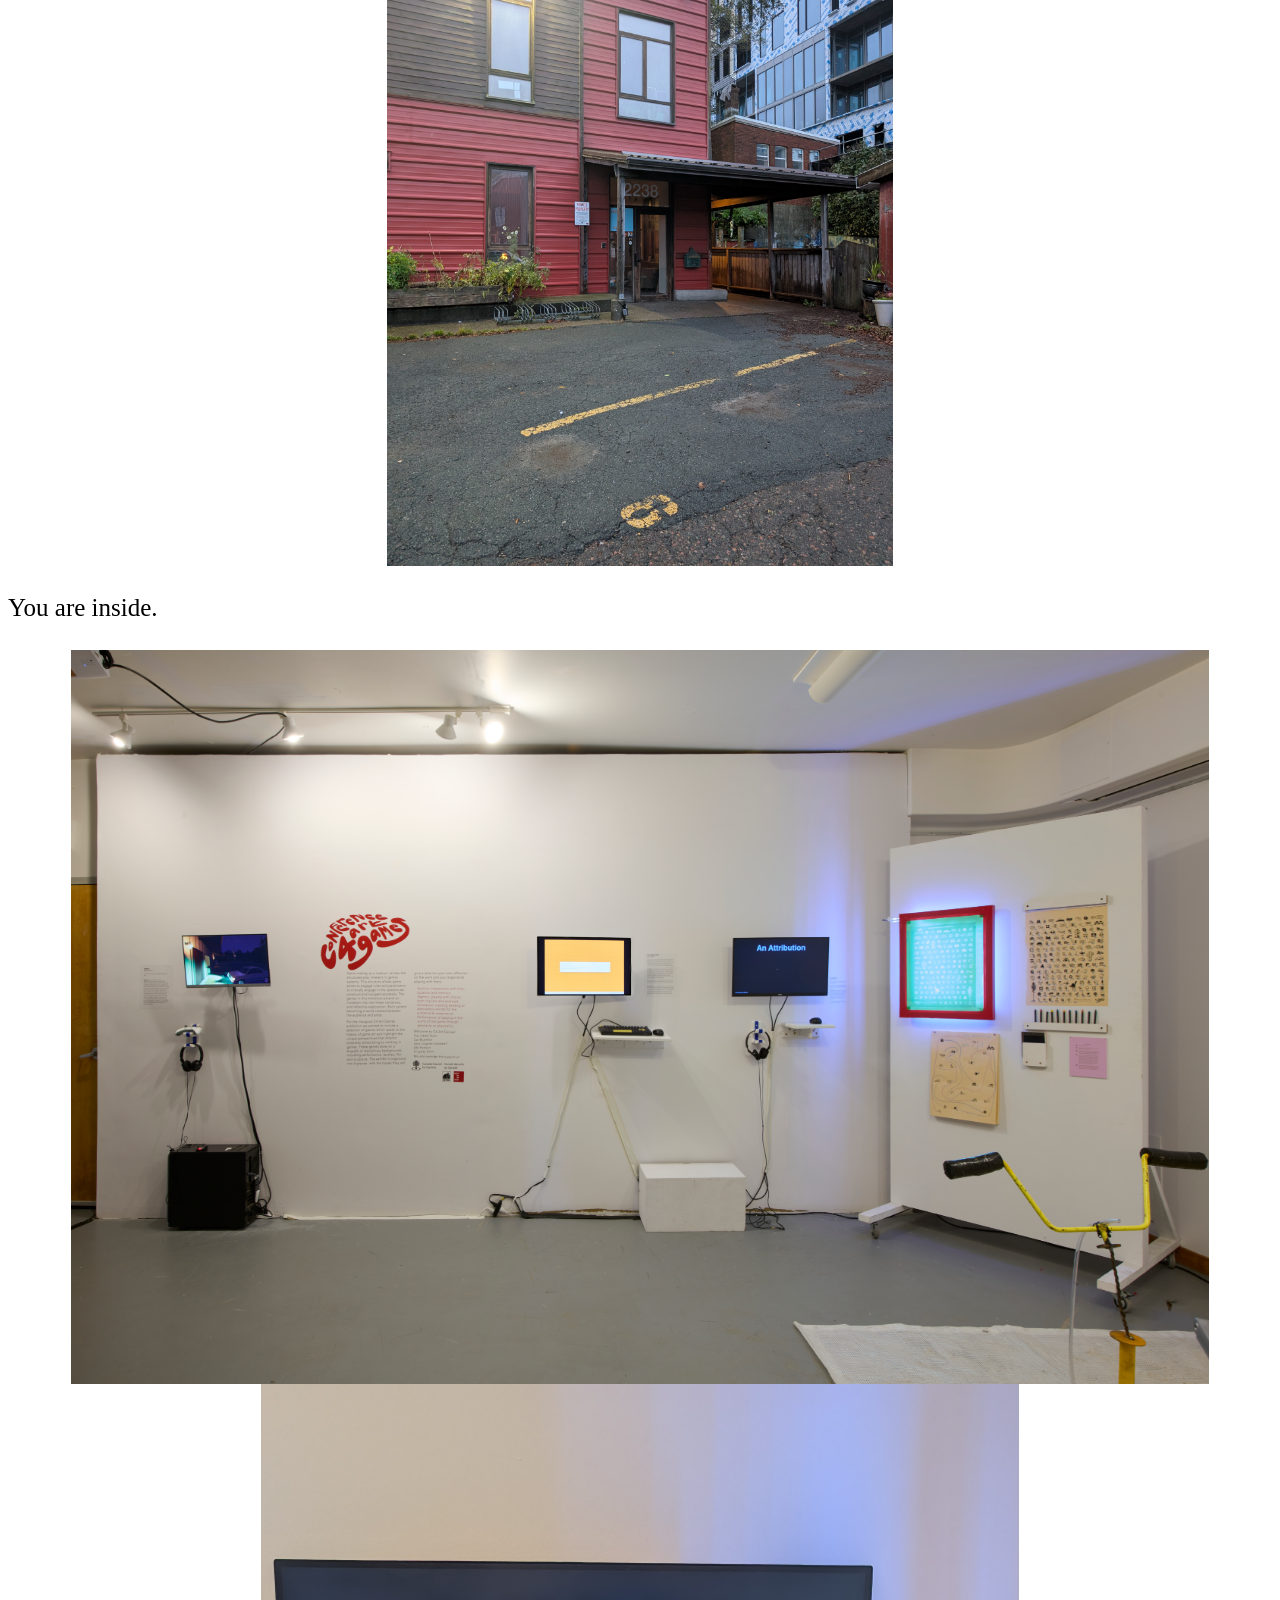
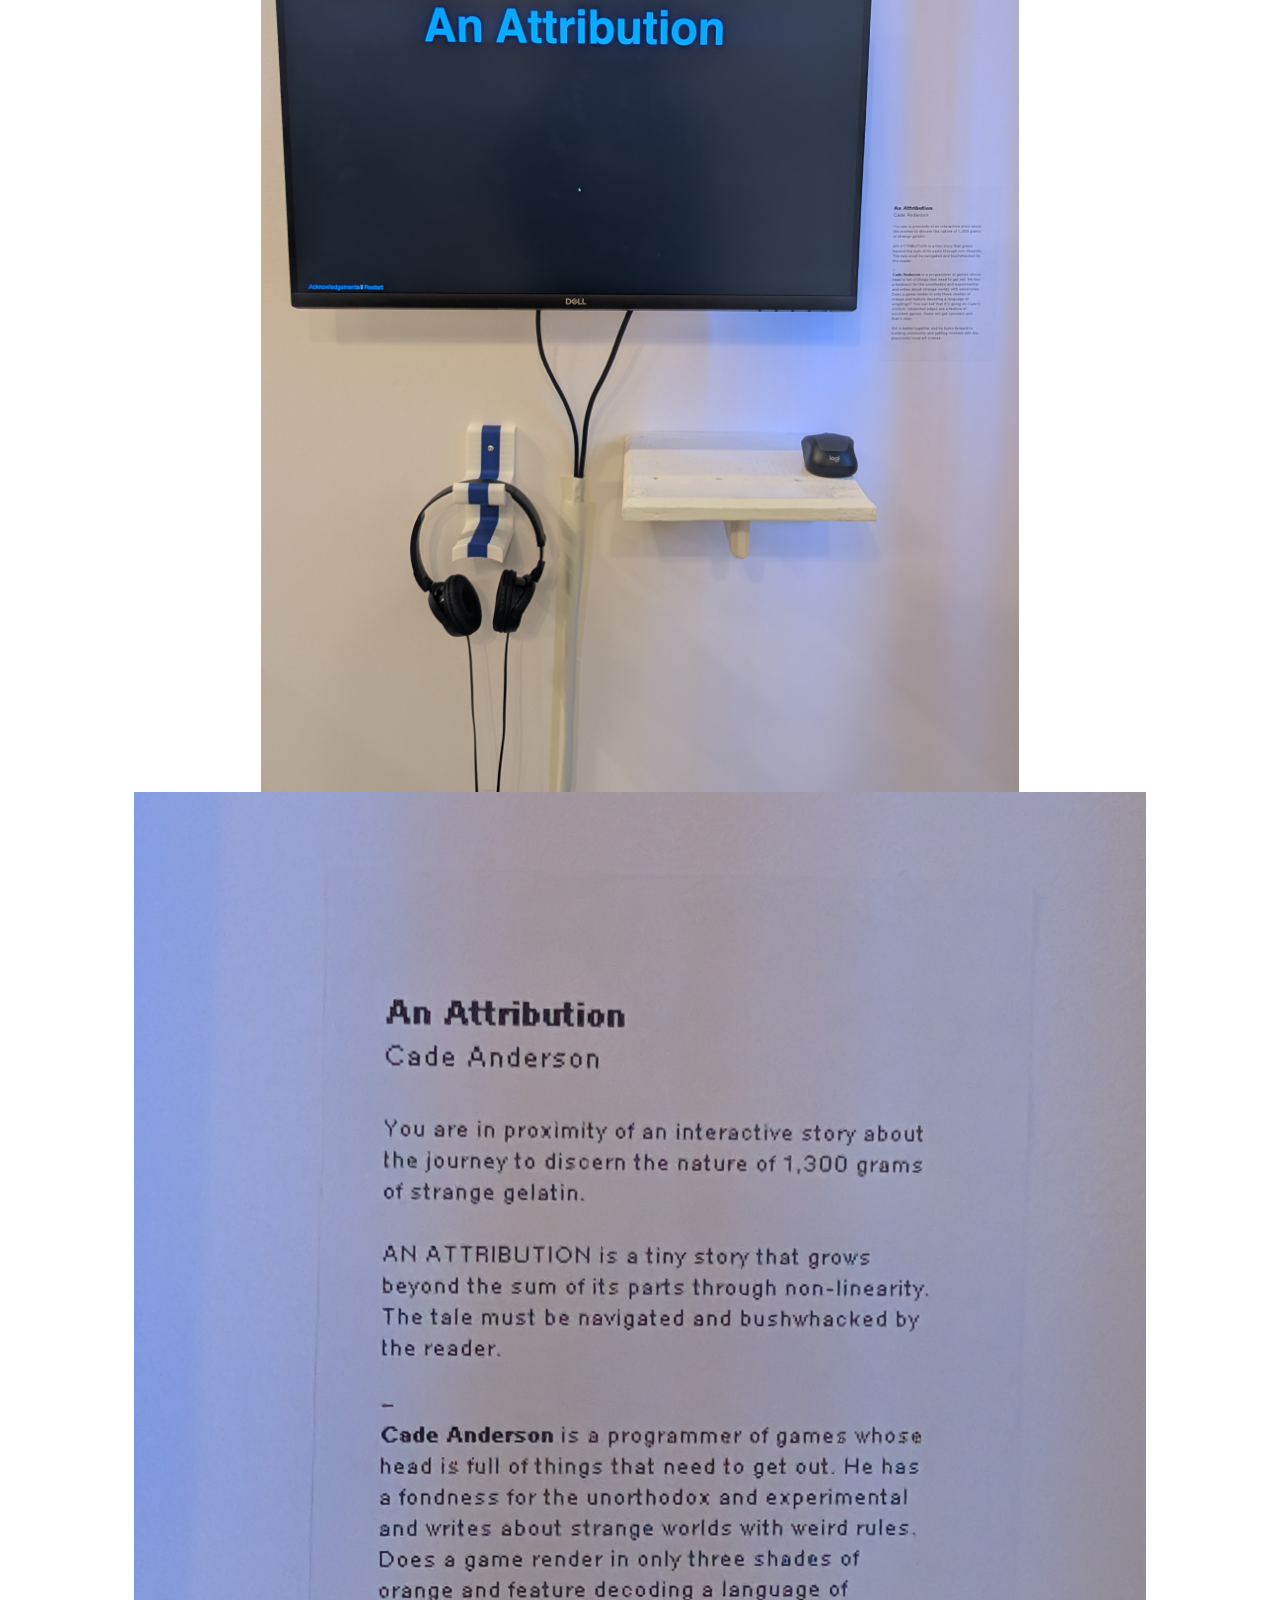
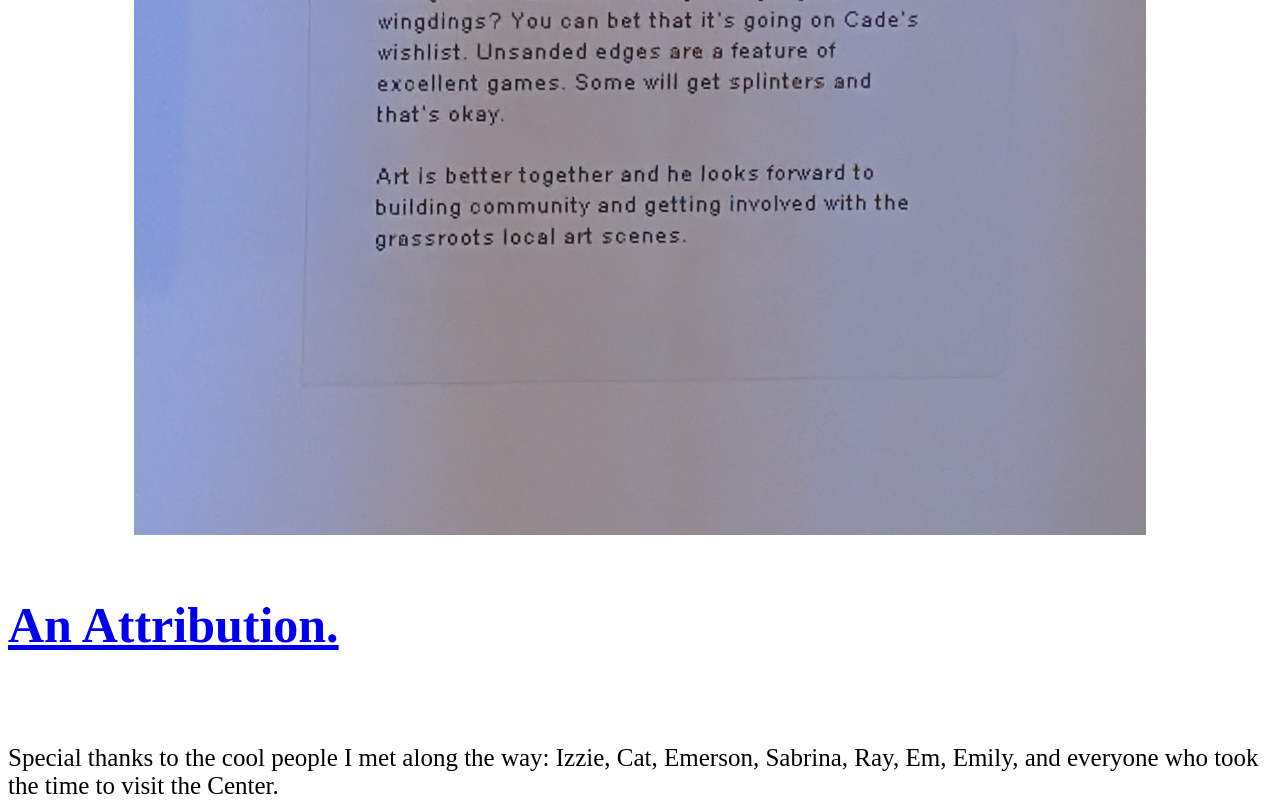
==== commit eb2e0803: "." ====
--- a/articles/c4ag/c4ag.html
+++ b/articles/c4ag/c4ag.html
@@ -31,13 +31,12 @@
     <br><br>
      I finalized and sent off my Version 1.0 to the groovy folks at C4AT the night before I stepped aboard my family-bound plane. A number of weeks later I received news that my piece had been selected.
     <br><br>
-    I've never done anything like this before and it was a really gratifying and rewarding experience. I also helped set up the snack table during the opening night. My auxiliary claim to fame.
+    It was a great opening night. I met great people. I played some games oozing with delectable author intent. I wrote something meaningful to myself and evidently at least a few others. I've never done anything like this before and it was a really gratifying and rewarding experience. I also helped set up the snack table during the opening night. My auxiliary claim to fame.
     <br><br>
     <img src="food.jpg" width="90%" alt="" class="center">
 
     <br>
-    It was a great opening night. I met great people. I played some games oozing with delectable author intent. I wrote something meaningful to myself and evidently at least a few others. 
-    <br><br>
+     
     The exhibit is now closed but the memories are open. I am making my piece of it available to one and/or all. 
     <br><br>
 
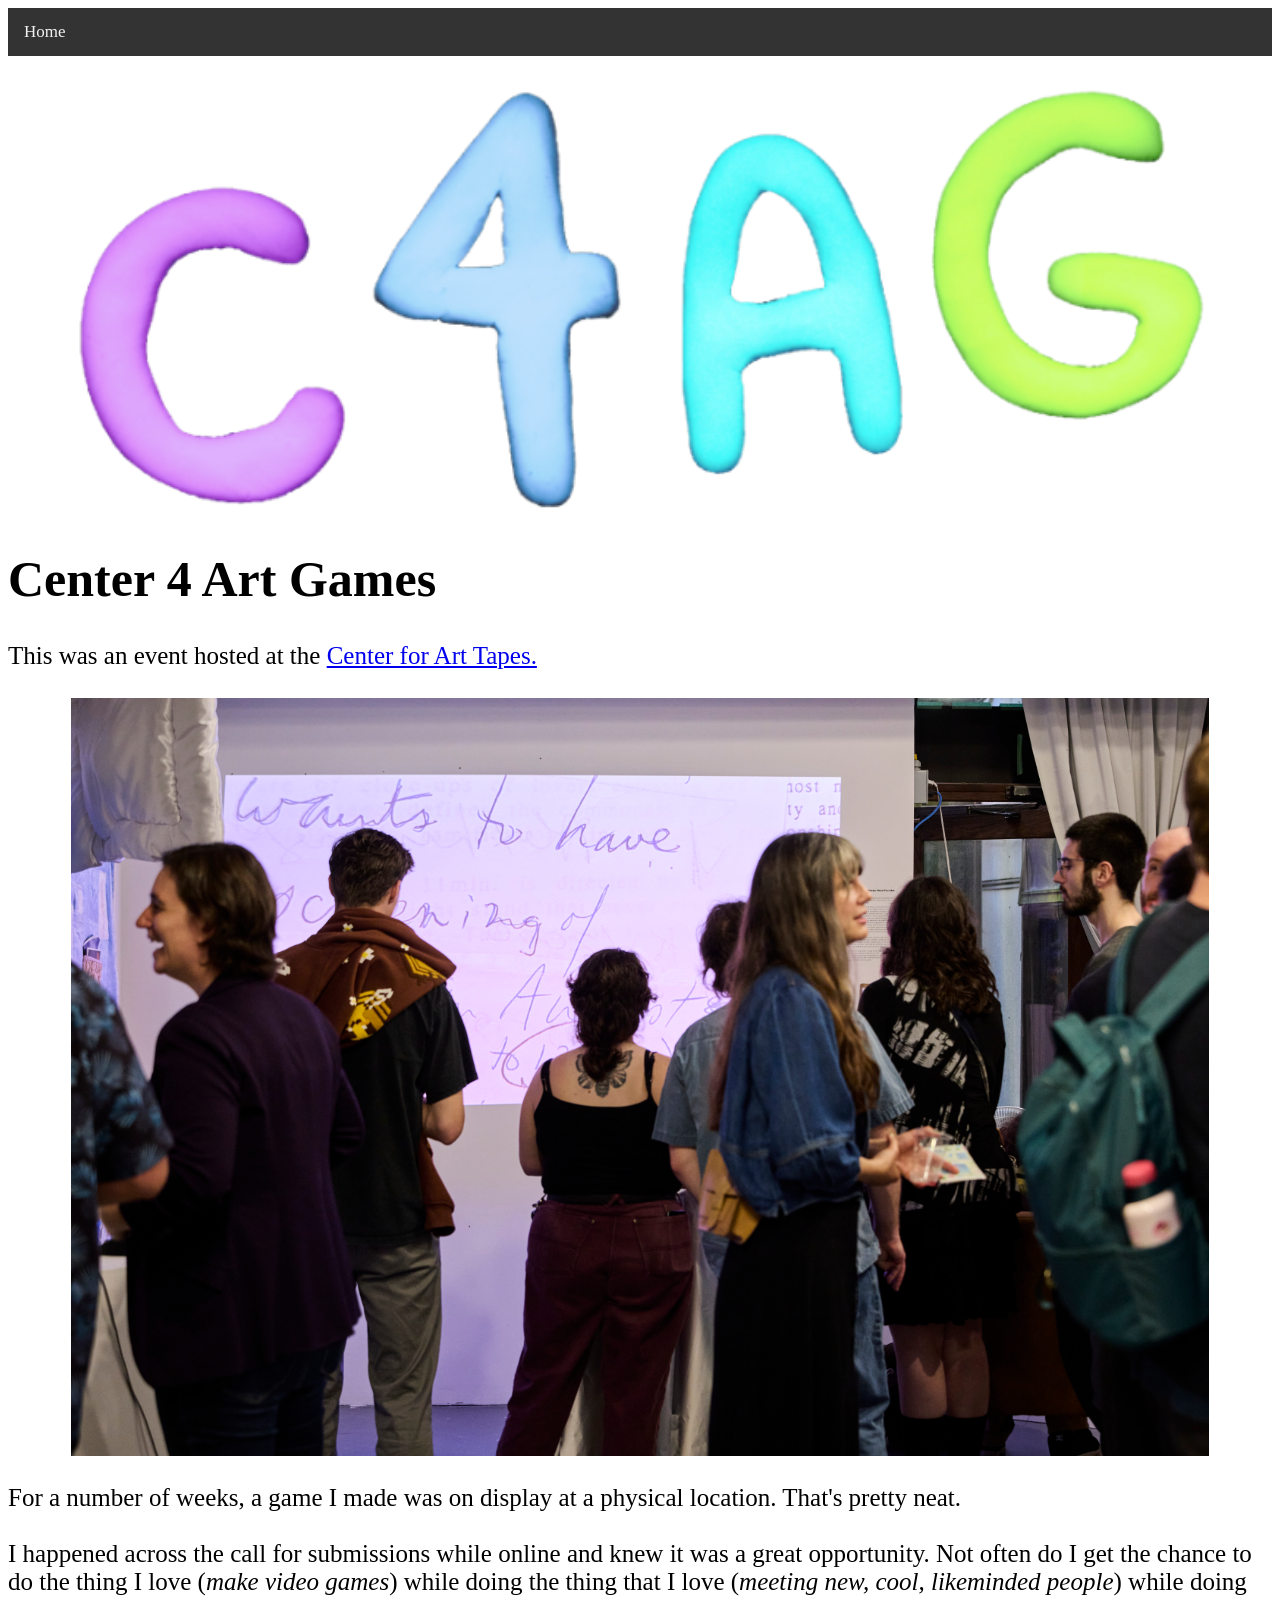
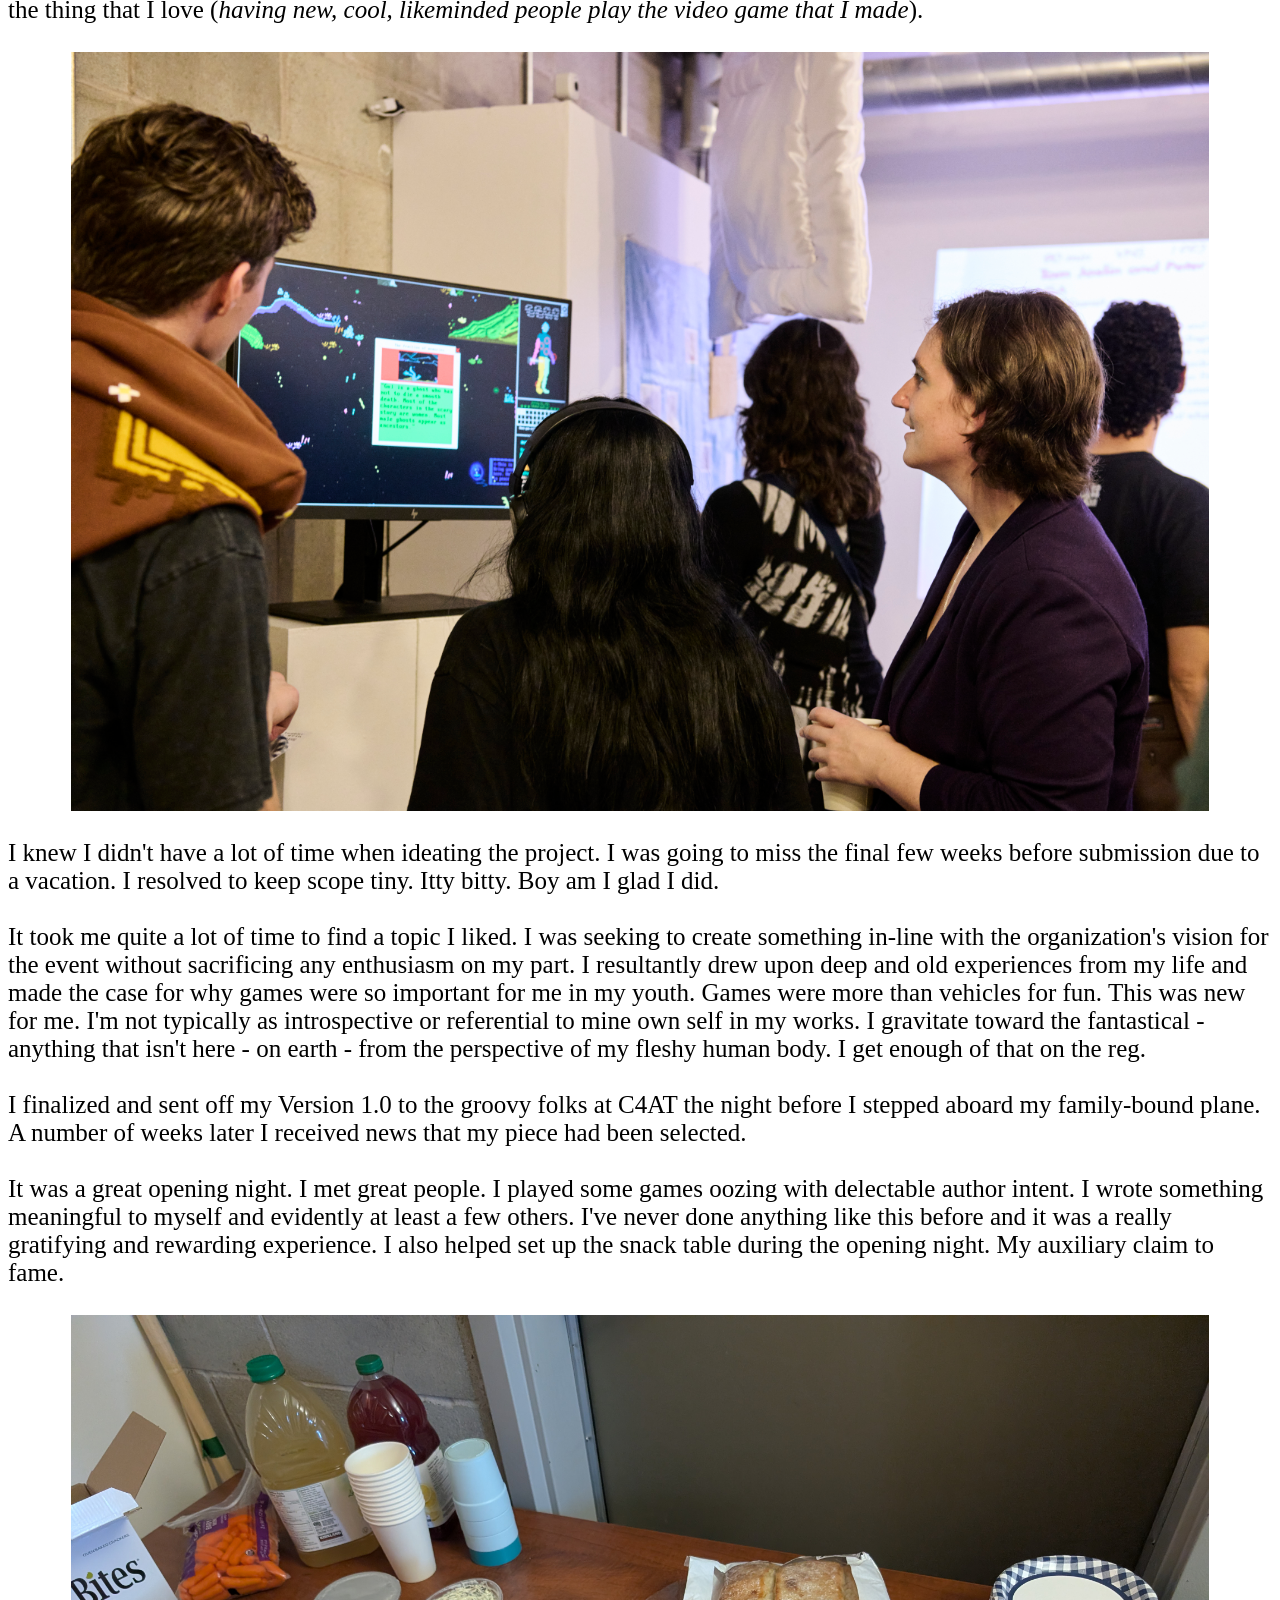
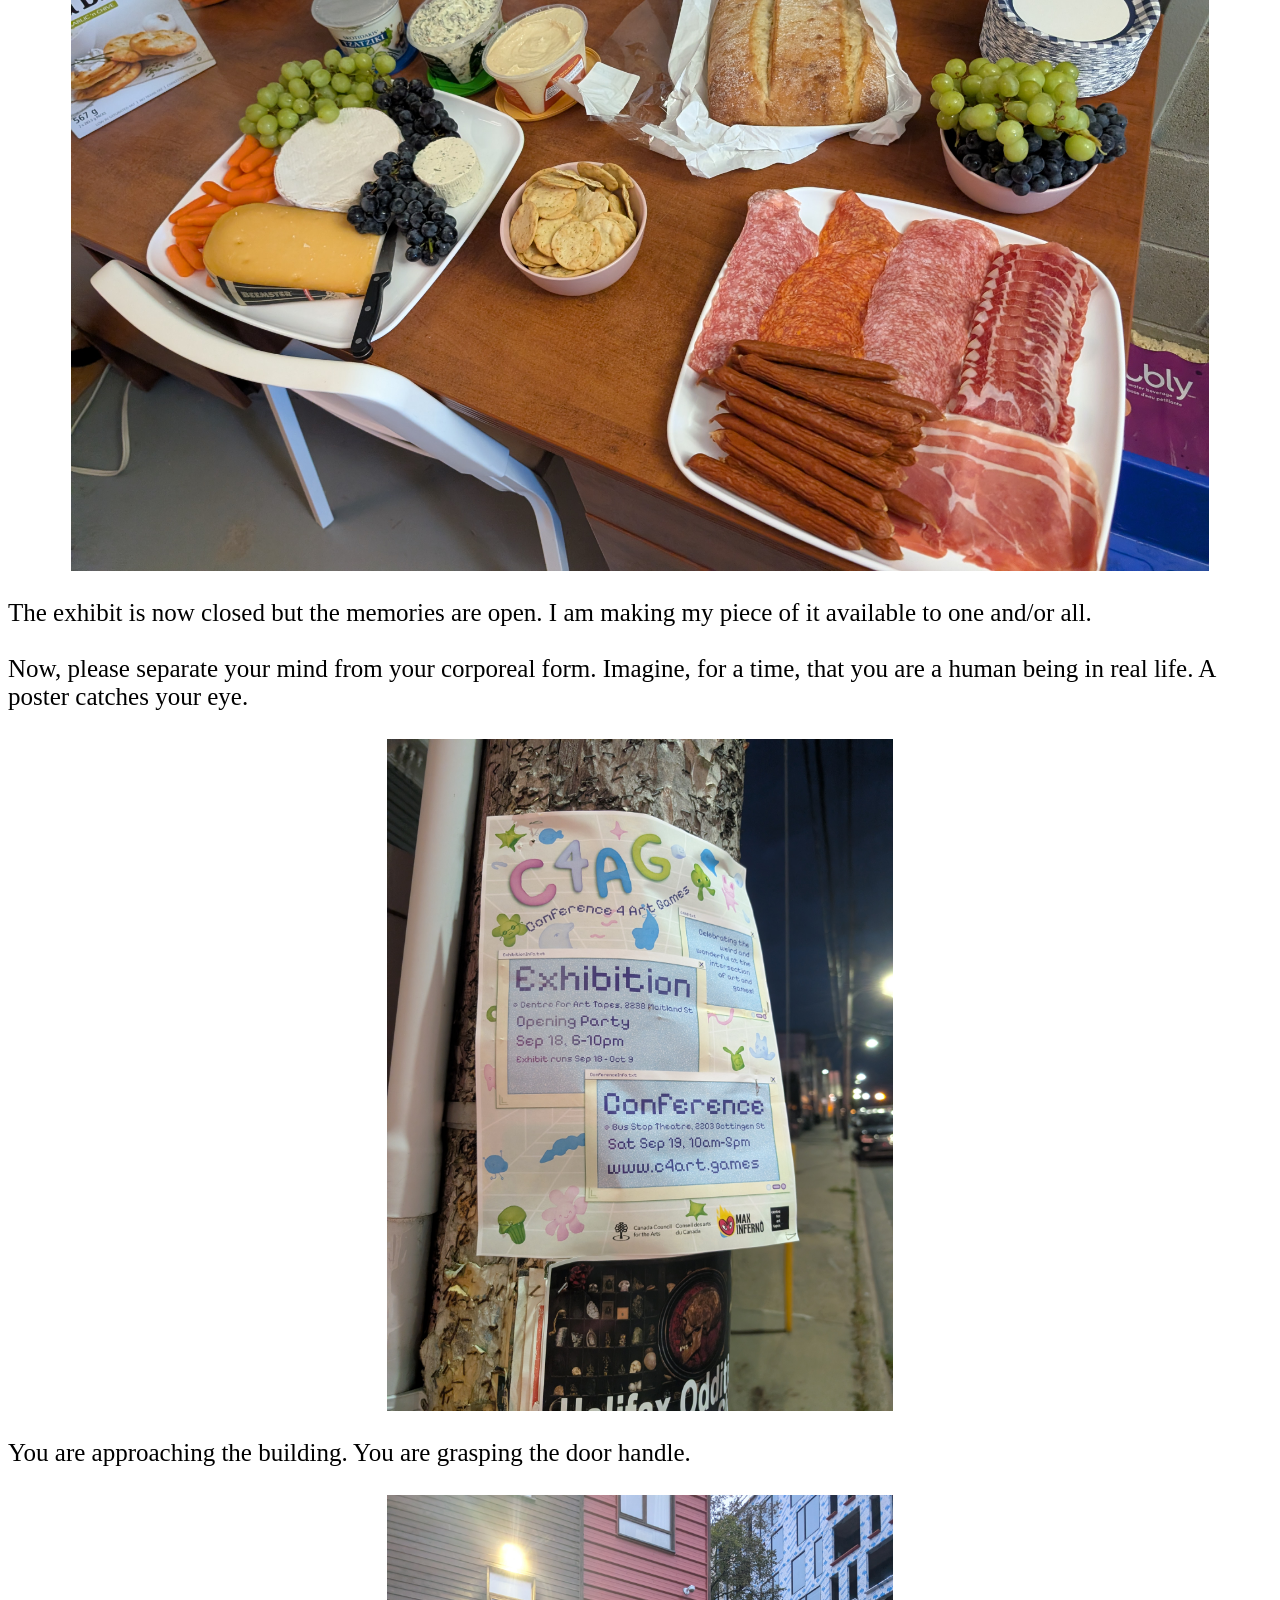
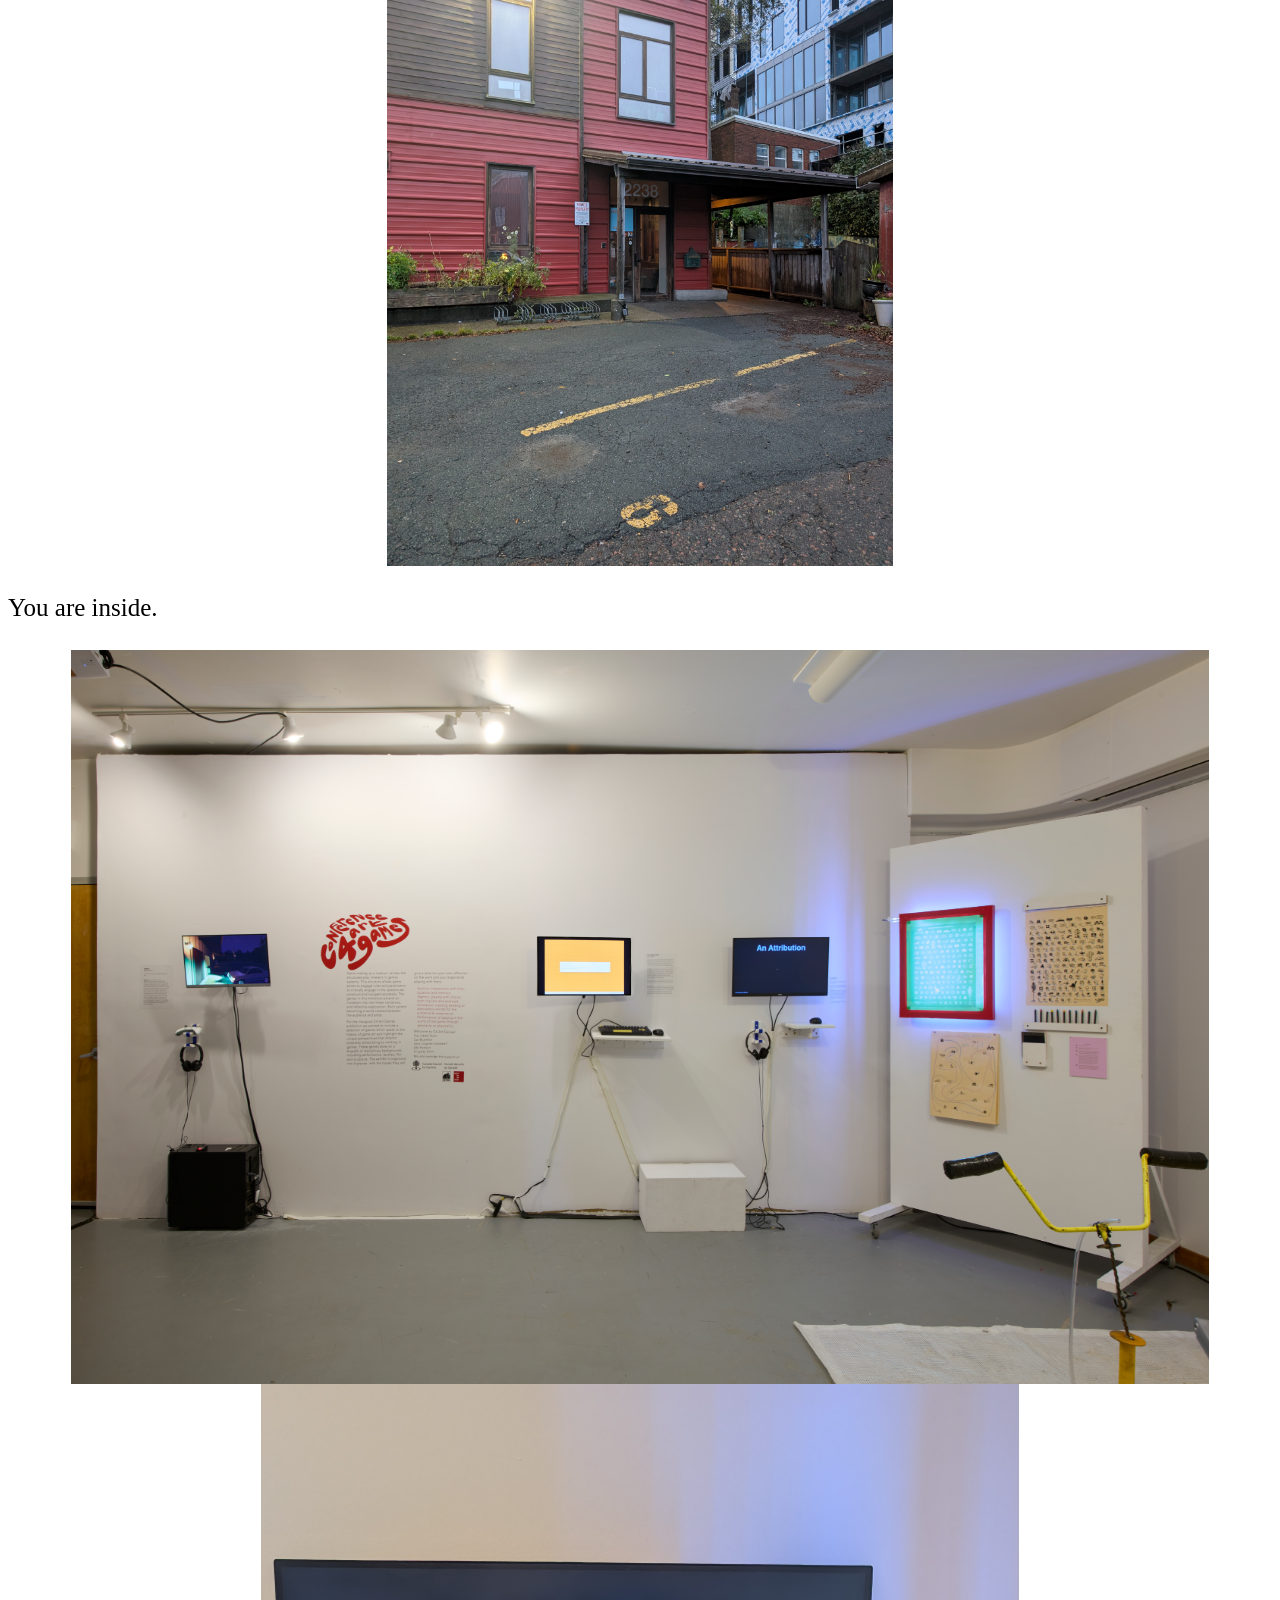
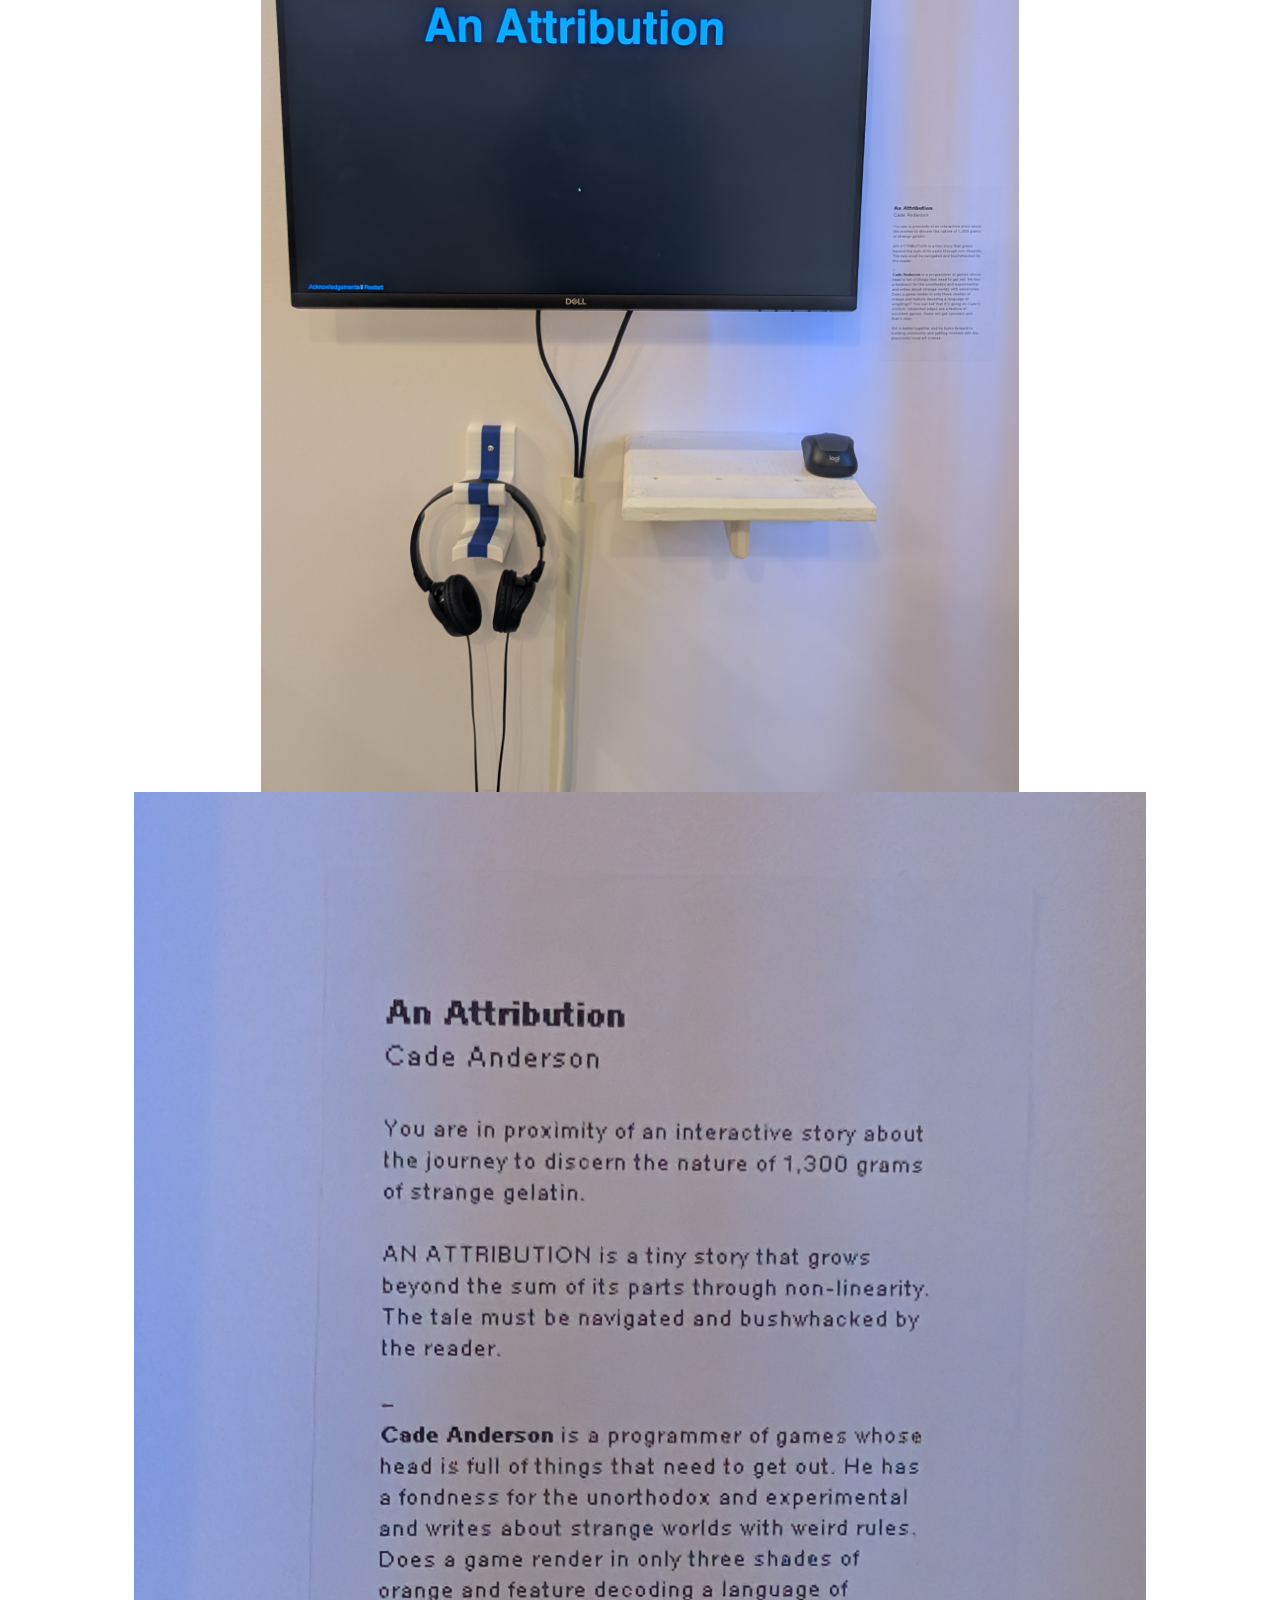
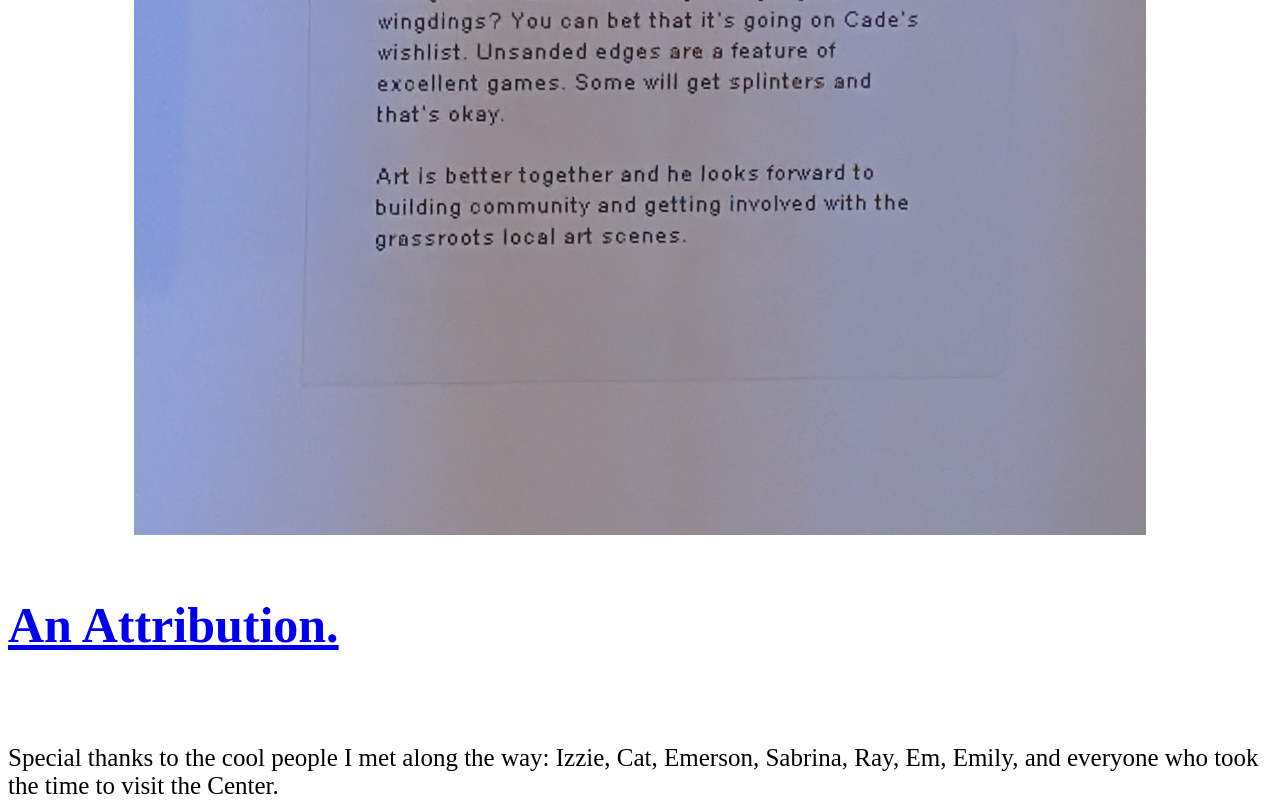
==== commit 423601a6: "." ====
--- a/articles/c4ag/c4ag.html
+++ b/articles/c4ag/c4ag.html
@@ -40,7 +40,7 @@
     The exhibit is now closed but the memories are open. I am making my piece of it available to one and/or all. 
     <br><br>
 
-    Now, please separate your mind from your corporeal form. Imagine, for a time, that you are a person in real life. A poster catches your eye and you immediately know where you need to be. 
+    Now, please separate your mind from your corporeal form. Imagine, for a time, that you are a human being in real life. A poster catches your eye.
 
     <br><br>
     <img src="poster.jpg" width="40%" alt="" class="center">
